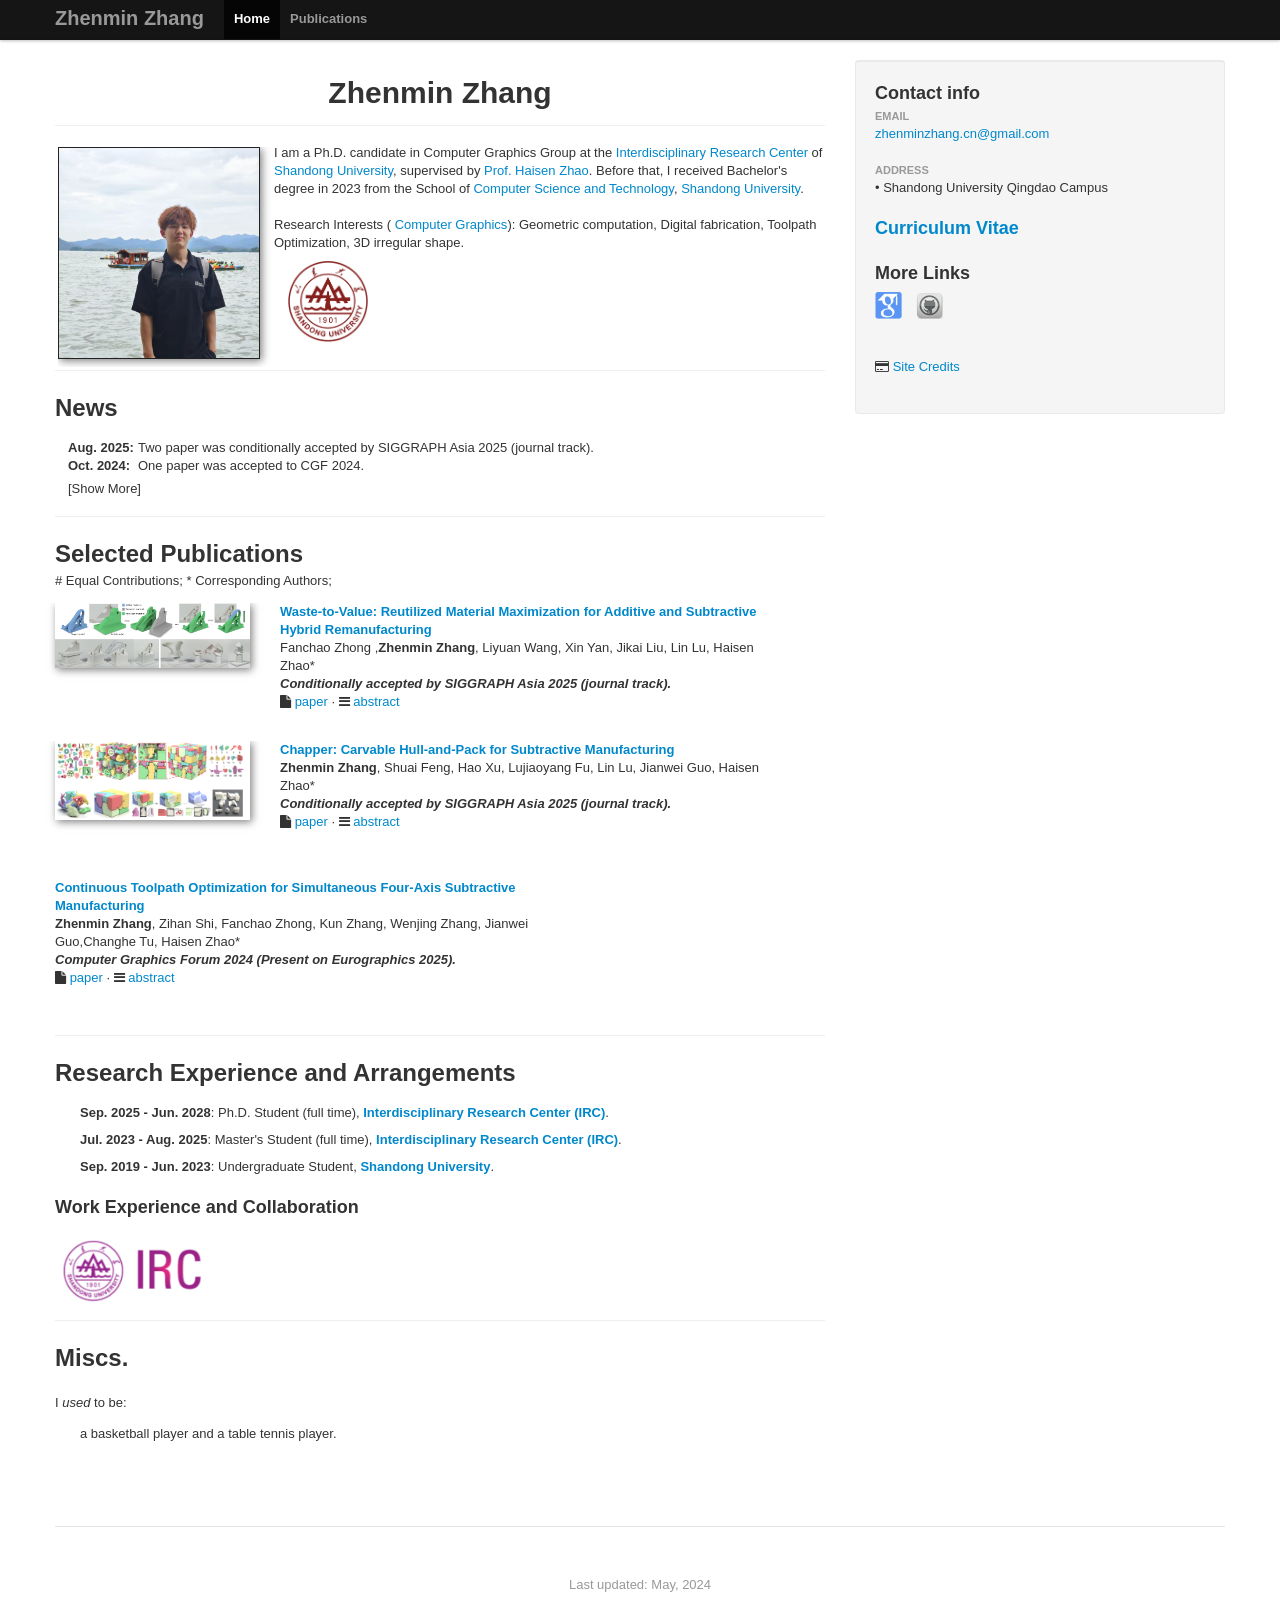
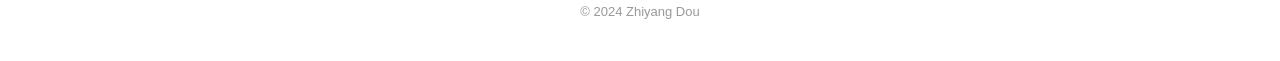
==== index.html @ a5d976f6 "revise index and publication.html 2" ====
<!DOCTYPE html>
<html
	class="js no-flexbox canvas canvastext webgl no-touch geolocation postmessage websqldatabase indexeddb hashchange history draganddrop websockets rgba hsla multiplebgs backgroundsize borderimage borderradius boxshadow textshadow opacity cssanimations csscolumns cssgradients cssreflections csstransforms csstransforms3d csstransitions fontface generatedcontent video audio localstorage sessionstorage webworkers applicationcache svg inlinesvg smil svgclippaths gr_weikaichen_github_io"
	lang="en"><!--<![endif]-->

<head>
	<!-- Google tag (gtag.js) -->

	<style>
		li {
			list-style-type: none
		}

		.custom-list li {
			margin-bottom: 5.2px;
			margin-right: 3px;
		}

		.custom-list_news2 li {
			margin-bottom: 5.2px;
			margin-right: 3px;
			margin-left: -12px;
		}

		.li_data {
			display: inline-block;
			width: 70px;
			font-weight: bold;
			vertical-align: top;

		}

		.li_data2 {
			margin-top: 3px;
			display: inline-block;
			width: 70px;
			font-weight: bold;
			vertical-align: top;
		}

		.li_content2 {
			margin-top: 3px;
			display: inline-block;
			width: calc(100% - 70px);
			vertical-align: top;
			margin-bottom: -1px;

		}


		.li_data_show_more {
			display: inline-block;
			margin-left: -12px;
			/* 通过负的 margin-left 向左移动 */
			margin-bottom: -3px;
			width: 200px;
			< !-- font-weight: bold;
			-->vertical-align: top;
		}

		.li_content {
			display: inline-block;
			width: calc(100% - 70px);
			vertical-align: top;

			margin-bottom: -1px;

		}

		.li_data_short {
			display: inline-block;
			width: 40px;
			font-weight: bold;
			vertical-align: top;

		}

		.li_content_short {
			display: inline-block;
			width: calc(100% - 40px);
			vertical-align: top;
		}

		.half-br {
			display: block;
			height: 50vh;
			/* 50% of the viewport height */
			content: "";
		}
	</style>

	<script async src="https://www.googletagmanager.com/gtag/js?id=G-PYC1GJ7PZQ"></script>
	<script>
		window.dataLayer = window.dataLayer || [];
		function gtag() { dataLayer.push(arguments); }
		gtag('js', new Date());
		gtag('config', 'G-PYC1GJ7PZQ');
	</script>

	<style>
		.bio_container {
			/*display: flex;*/
			/*flex-direction: row;*/
			/*align-items: flex-start; !* 图片和文字顶部对齐 *!*/

			/*align-items: top;*/
		}

		.slider-container {
			width: 213px;
			height: 220px;
			overflow: hidden;
			position: relative;
			margin: 3px;
			/*flex-shrink: 0;*/
			/*  flex: 0 0 auto; !* 图片容器不会伸缩 *!*/
			float: left;

		}

		.slider-text {
			/*padding: 10px;*/
			/*margin: 10px;*/
			/*position: relative;*/
			/*margin: 30px;*/
			/* margin-left: 10px;*/
			/*float: left; !* 文字容器向左浮动 *!*/
			/*width: 1000px;*/
			/*height: 220px;*/
			/*height: 100%;*/
			/*  flex: 1 1 auto; !* 文字容器伸缩填充剩余空间 *!*/

			/*float: left;*/
		}

		.slider {
			display: flex;
			width: 220px;
			height: 210px;
			transition: transform 0.5s ease-in-out;
		}

		.slide {
			width: 220px;
			/*control the window size*/
			height: 210px;
			flex-shrink: 0;
		}

		.slide img {
			/*width: 98.5%;*/
			/*height: 99%;*/
			width: 200px;
			height: 210px;

		}

		.slider-controls {
			position: absolute;
			bottom: 10px;
			left: 50%;
			transform: translateX(-50%);
			display: flex;
		}

		.slider-controls button {
			background: none;
			border: none;
			cursor: pointer;
			padding: 10px;
			margin: 0 60px;
			color: darkgrey;
			font-weight: bold;
			font-size: 20px;

		}

		.custom-line-height {
			line-height: 10em;
			/* 0.5 times the font size */
		}
	</style>
	<style>
		/* 添加 CSS 过渡效果 */
		body {
			scroll-behavior: smooth;
		}

		#vis_rl {
			font-weight: normal;
			transition: font-weight 1s ease;
			/* 添加过渡效果 */
		}

		/* 闪烁效果 */
		@keyframes highlight {
			0% {
				background-color: yellow;
			}

			50% {
				background-color: transparent;
			}

			100% {
				background-color: yellow;
			}
		}

		.highlighted {
			animation: highlight 3s infinite;
			/* 3秒的闪烁效果，infinite 表示无限循环 */
		}
	</style>




	<meta http-equiv="Content-Type" content="text/html; charset=UTF-8">


	<title>Zhenmin Zhang</title>

	<meta name="viewport" content="width=device-width, initial-scale=1.0">
	<script src="./files/modernizr-2.5.3.min.js.download"></script>

	<script src="./files/jquery.min.js.download"></script>
	<script>window.jQuery || document.write('<script src="/js/vendor/jquery-1.7.2.min.js"><\/script>')</script>






	<script src="./files/spamspan.min.js.download"></script>
	<script src="./files/prettify.js.download"></script>

	<link rel="stylesheet" href="./files/social_widget.css">
	<link rel="stylesheet" href="./files/glyphicons.css">
	<link rel="stylesheet" href="./files/bootstrap.css">
	<link rel="stylesheet" href="./files/bootstrap-responsive.css">
	<link rel="stylesheet" href="./files/app.css">
	<!-- <link rel="stylesheet" href="./files/font-awesome.min.css"> -->
	<link rel="stylesheet" href="https://cdnjs.cloudflare.com/ajax/libs/font-awesome/4.7.0/css/font-awesome.min.css">
	<script type="text/javascript" src="./files/plugins.js.download"></script>
	<script type="text/javascript" src="./files/main.js.download"></script>
	<link rel="canonical" href="https://zmzhang0.github.io/">

	<!-- to toggle text -->
	<style type="text/css">
		a.toggle_text_link {
			cursor: pointer;
		}

		pre.invisible_text {
			display: none;
		}
	</style>
	<script language="javascript" type="text/javascript">
		function toggle(element) {
			if (element.style.display == "block") {
				element.style.display = "none";
			} else {
				element.style.display = "block";
			}
		}
	</script>

</head>

<body class="home page page-id-4 page-template-default top-navbar" data-gr-c-s-loaded="true">
	<!--[if lt IE 7]><div class="alert">Your browser is <em>ancient!</em> <a href="http://browsehappy.com/">Upgrade to a different browser</a> or <a href="http://www.google.com/chromeframe/?redirect=true">install Google Chrome Frame</a> to experience this site.</div><![endif]-->

	<header id="banner" class="navbar navbar-fixed-top" role="banner">
		<div class="navbar-inner">
			<div class="container">
				<a class="btn btn-navbar" data-toggle="collapse" data-target=".nav-collapse">
					<!---<span class="icon-bar"></span>
					<span class="icon-bar"></span>
					<span class="icon-bar"></span>
				-->
				</a>
				<a class="brand" href="https://zmzhang0.github.io/">
					Zhenmin Zhang
				</a>
				<nav id="nav-main" class="nav-collapse" role="navigation">
					<ul class="nav">
						<li class="menu-home active active"><a href="https://zmzhang0.github.io/">Home</a></li>
						<li class="menu-publications"><a href="./publication.html">Publications</a></li>
						<!--						<li class="menu-publications"><a href="./research_statement.html">Research Statement</a></li>-->
						<!---<li class="menu-cv"><a href="http://herohuyongtao.github.io/cv/">CV</a></li>-->
					</ul>
				</nav>
			</div>
		</div>
	</header>

	<div id="wrap" class="container" role="document">
		<div id="content" class="row">
			<div id="main" class="span8" role="main">
				<div class="page-header">
					<h1>Zhenmin Zhang</h1>
					<!--						<img class="size-medium wp-image-712" style="margin-bottom: 5px;" src="./files/my_name.png" alt="Homepage" width="100" />-->
					<!--					</h1>-->
				</div>
				<div class="bio_container">
					<div class="slider-container">
						<div class="slider">


							<div class="slide">
								<img class=" wp-image-697 alignleft dropshadow"
									style="margin: 0 1.5em 1em 0; border: 1px solid #222;" src="./files/zhenmin.png"
									alt="Slide 1" width="195" height="200">
							</div>

							<div class="slide">
								<img class="wp-image-697 alignleft dropshadow"
									style="margin: 0 -1.5em -1em 0; border: 1px solid #222;" src="./files/zhenmin.png"
									alt="Slide 2" width="195" height="200">

							</div>

						</div>
						<div class="slider-controls">
							<button onclick="prevSlide()">&lt</button>
							<button onclick="nextSlide()">&gt</button>
						</div>


					</div>

					<div class="slider-text">
						<!--									<div id="main" class="span8" role="main">-->
						<p>
							I am a Ph.D. candidate in Computer Graphics Group at the <a
								href="https://irc.cs.sdu.edu.cn/">Interdisciplinary Research Center</a> of <a
								href="https://www.sdu.edu.cn/">Shandong University</a>, supervised by <a
								href="https://haisenzhao.github.io/">Prof. Haisen Zhao</a>.
							Before that, I received Bachelor's degree in 2023 from the School of <a
								href="https://www.cs.sdu.edu.cn/">Computer Science
								and
								Technology</a>, <a href="https://www.sdu.edu.cn/">Shandong
								University</a>.<br>
							<!--					My primary research is in Computer Science while intersecting with Environmental Science. I am an organizer of <a href="https://anysyn3d.github.io">AnySyn3D</a> research group, with a mission to enhance the speed, affordability, and quality of 3D AIGC 🌎. I am also with Efficient Computing Interest Group.-->
							<!--				I am also a co-founder and member of Efficient Computing Group (ECG).-->
							<!--					<br>-->
							<!--				<p style="color: rgb(205,97,85)">🌟Expected graduation in 2025, open to postdoc and research scientist positions.🌟</p>-->
							<br>
							Research Interests (<a href="#hiddenSection" onclick="scrollToHiddenSection()">
								Computer Graphics</a>): Geometric computation, Digital fabrication, Toolpath
							Optimization, 3D irregular shape.
							<br>
						</p>

						<div class="alignbottom visible-desktop">
							<p>
								&nbsp; &nbsp;
								<a href="https://www.en.sdu.edu.cn/">
									<img class="size-medium wp-image-712" style="margin-bottom: 0px;"
										src="./files/sdu.png" alt="Shandong University" width="80" />
								</a>
								<!-- &nbsp; &nbsp; -->
								<!-- <a href="http://www.hku.hk/">
									<img class="size-medium wp-image-712" style="margin-bottom: 0px;"
										src="./files/hku1.png" alt="The University of Hong Kong" width="195" />
								</a> -->
								<!-- <a href="https://www.upenn.edu/"> -->
								<!--									# 							<img class="size-medium wp-image-712" style="margin-bottom: 0px;" src="./files/Logo_Upenn.png" alt="Upenn" height="48" />-->
								<!-- <img class="size-medium wp-image-712" style="margin-bottom: 0px;" -->
								<!-- src="./files/Logo_Upenn.png" alt="University of Pennsylvania" width="141" /> -->
								<!-- </a> -->

							</p>
						</div>

					</div>
				</div>







				<script>
					var slideIndex = 0;
					var slider = document.querySelector('.slider');
					var slides = document.querySelectorAll('.slide');

					function showSlide() {
						slider.style.transform = `translateX(-${slideIndex * 100}%)`;
					}

					function prevSlide() {
						slideIndex--;
						if (slideIndex < 0) {
							slideIndex = slides.length - 1;
						}
						showSlide();
					}

					function nextSlide() {
						slideIndex++;
						if (slideIndex >= slides.length) {
							slideIndex = 0;
						}
						showSlide();
					}
				</script>



				<!---
				</p>
				<p>
					</p><h3><i>Research Interests</i></h3>
					<table border="0" cellpadding="0" style="border:0pt;margin-left:8%">
						<tbody>
							<tr>
								<td style="border:0pt">
									<p align="center" style="text-align:center">
										<b>&nbsp;&nbsp;&nbsp;&nbsp;Computer Vision</b>
									</p>
								</td>
								<td>&nbsp;&nbsp;&nbsp;&nbsp;&nbsp;&nbsp;&nbsp;&nbsp;&nbsp;&nbsp;</td>
								<td style="border:0pt">
									<p align="center" style="text-align:center">
										<b>&nbsp;&nbsp;&nbsp;&nbsp;Computer Graphics</b>
									</p>
								</td>
							</tr>
							<tr>
								<td style="border:0pt">
									<ul>
										<li style="text-align:left">Human Digitization</li>
										<li style="text-align:left">Image-based Reconstruction</li>
										<li style="text-align:left">Deep Learning</li>
									</ul>
								</td>
								<td>&nbsp;&nbsp;&nbsp;&nbsp;&nbsp;&nbsp;&nbsp;&nbsp;&nbsp;&nbsp;</td>
								<td style="border:0pt">
									<ul>
										<li style="text-align:left">Texture/Pattern Synthesis</li>
										<li style="text-align:left">Geometric Modeling</li>
										<li style="text-align:left">Computational Fabrication</li>
									</ul>
								</td>
							</tr>
						</tbody>
					</table>
				<p></p>
				-->



				<!--- News -->
				<hr style="clear: both;">
				<h2>News</h2>
				<dl>
					<ul class="custom-list_news2">
						<!--					<li>-->
						<!--						<span class="li_data">Jul. 2024:</span><span class="li_content">Coverage Axis is recognized at Top Cited Article in CGF 2022-2023.</span>-->
						<!--					</li>-->
						<li>
							<span class="li_data">Aug. 2025:</span><span class="li_content">Two paper was conditionally
								accepted by SIGGRAPH Asia 2025 (journal track).</span>
							<span class="li_data">Oct. 2024:</span><span class="li_content">One paper was accepted to
								CGF 2024.</span>
						</li>

						<details id="more-details">
							<summary class="li_data_show_more">[Show More]</summary>
							<li>
								<span class="li_data2">Sep. 2024:</span><span class="li_content2">My homepage.</span>
							</li>

							<!-- "Show Less" 按钮 -->
							<button id="show-less-button" style="display:none;" onclick="toggleDetails()">[Show
								Less]</button>
						</details>
					</ul>
				</dl>

				<dl>

					<ul class="custom-list">

					</ul>
				</dl>
				<!--- Selected Publications -->
				<hr style="clear: both;">
				<!-- <h2>Selected Publications (<a href="https://frank-zy-d.github.io/publication.html">Full List</a>)</h2> -->
				<h2>Selected Publications</h2>
				<!--				 * Equal contribution.-->
				<p align="left"># Equal Contributions; * Corresponding Authors;</p>

				<!--				<div class="row" style="margin-bottom: 1em;">-->
				<!--&lt;!&ndash;					<div class="span3">&ndash;&gt;-->
				<!--					     <p align="left">* Equal contribution; # Corresponding Author; cs: coming soon.</p>-->
				<!--&lt;!&ndash;					</div>&ndash;&gt;-->
				<!--				</div>-->
				<dl>

					<div class="row" style="height:120px; overflow:auto;">
						<div class="span2" style="margin-bottom: 0em;">
							<a href="https://zmzhang0.github.io/figures/25_SIGA_WastetoValue.png">
								<img class="dropshadow pull-right" alt="" src="./figures/25_SIGA_WastetoValue.png"
									width="" height="">
							</a>
						</div>
						<div class="span6">
							<a href="https://fanchao98.github.io/Refab%20page/refab.html">
								<strong>Waste-to-Value: Reutilized Material Maximization for Additive and Subtractive
									Hybrid Remanufacturing</strong>
							</a>
							<br>Fanchao Zhong ,<strong>Zhenmin Zhang</strong>, Liyuan Wang, Xin Yan,
							Jikai Liu, Lin Lu, Haisen Zhao*<br>
							<em> <b>Conditionally accepted by SIGGRAPH Asia 2025 (journal track).</b></em>

							<!--						<em>System development for close contact behavior collection.</em>-->
							<!--						<p style="color: rgb(205,97,85)"><strong>This research has been featured in a <a href="https://www.eurekalert.org/news-releases/989780">press release</a> by <a href="https://archive.eurekalert.org/aboutus.php" >EurekAlert!</a>.</strong></p>-->
							<!--							<br>
					
						-->
							<ul class="inline middot">
								<!--							<li><em class="fa fa-file"></em> <a href="https://zmzhang0.github.io/projects/Pnas_nexus23/index.html">project page</a></li>-->
								<li><em class="fa fa-file"></em> <a href="">paper</a></li>
								<!--							<li><em class="fa fa-file"></em> <a href="">press release</a></li>-->
								<!-- <li><em class="fa fa-file"></em> <a href="https://github.com/Xrvitd/RFEPS">code</a></li> -->
								<!--<li><em class="fa fa-file"></em> <a href="https://www.youtube.com/watch?v=xjTVECIqZfc&feature=youtu.be">video</a></li> -->
								<li>
									<em class="fa fa-bars"></em>
									<a class="toggle_text_link" onclick="javascript:toggle(scs23_HST);">abstract</a>
									<pre id="scs23_HST" class="invisible_text">Remanufacturing effectively extends component lifespans by restoring used or end-of-life parts to like-new or even
									superior conditions, with an emphasis on maximizing reutilized material, especially for high-cost materials. Hybrid
									manufacturing technology combines the capabilities of additive and subtractive manufacturing, with the ability to add
									and remove material, enabling it to remanufacture complex shapes and is increasingly being applied in remanufacturing.
									How to effectively plan the process of additive and subtractive hybrid remanufacturing (ASHRM) to maximize material
									reutilization has become a key focus of attention. However, current ASHRM process planning methods lack strict
									consideration of collision-free constraints, hindering practical application. This paper introduces a computational
									framework to tackle ASHRM process planning for general shapes with strictly considering these constraints. We separate
									global and local collision-free constraints, employing clipping planes and graph to tackle them respectively, ultimately
									maximizing the reutilized volume while ensuring these constraints are satisfied. Additionally, we also optimize the
									setup of the target model that is conducive to maximizing the reutilized volume. Extensive experiments and physical
									validations on a 5-axis hybrid manufacturing platform demonstrate the effectiveness of our method across various 3D
									shapes, achieving an average material reutilization of 69% across 12 cases.</pre>
								</li>
							</ul>
						</div>
					</div>
					<br>

					<div class="row" style="height:120px; overflow:auto;">
						<div class="span2" style="margin-bottom: 0em;">
							<a href="https://zmzhang0.github.io/figures/25_SIGA_chapper.png">
								<img class="dropshadow pull-right" alt="" src="./figures/25_SIGA_chapper.png" width=""
									height="">
							</a>
						</div>
						<div class="span6">
							<a href="https://zmzhang0.github.io/projects/Chapper/index.html">
								<strong>Chapper: Carvable Hull-and-Pack for Subtractive Manufacturing</strong>
							</a>
							<br><strong>Zhenmin Zhang</strong>, Shuai Feng, Hao Xu, Lujiaoyang Fu, Lin Lu, Jianwei Guo,
							Haisen Zhao*<br>
							<em> <b>Conditionally accepted by SIGGRAPH Asia 2025 (journal track).</b></em>

							<!--						<em>System development for close contact behavior collection.</em>-->
							<!--						<p style="color: rgb(205,97,85)"><strong>This research has been featured in a <a href="https://www.eurekalert.org/news-releases/989780">press release</a> by <a href="https://archive.eurekalert.org/aboutus.php" >EurekAlert!</a>.</strong></p>-->
							<!--							<br>

	-->
							<ul class="inline middot">
								<!--							<li><em class="fa fa-file"></em> <a href="https://zmzhang0.github.io/projects/Pnas_nexus23/index.html">project page</a></li>-->
								<li><em class="fa fa-file"></em> <a href="">paper</a></li>
								<!--							<li><em class="fa fa-file"></em> <a href="">press release</a></li>-->
								<!-- <li><em class="fa fa-file"></em> <a href="https://github.com/Xrvitd/RFEPS">code</a></li> -->
								<!--<li><em class="fa fa-file"></em> <a href="https://www.youtube.com/watch?v=xjTVECIqZfc&feature=youtu.be">video</a></li> -->
								<li>
									<em class="fa fa-bars"></em>
									<a class="toggle_text_link" onclick="javascript:toggle(scs23_HST);">abstract</a>
									<pre id="scs23_HST" class="invisible_text">Tightly cutting raw materials into a set of carvable objects, known as the
										stock cutting problem, is a necessary step in subtractive manufacturing.
										This problem can be framed as a 3D irregular object packing task, aiming
										to fit as many objects as possible within a predefined container. While
										previous packing algorithms can generate dense, non-overlapping, and even
										interlocking-free configurations, they cannot satisfy carvable constraints.
										<br>
										This paper introduces the carvable hull-and-pack problem, which inte-
										grates irregular object packing with subtractive manufacturing. This problem
										is more challenging than general 3D packing, as it requires ensuring the
										carvability of each object and generate the disassembly sequence. To address
										this, we first define a novel geometric hull, called carving hull, which ac-
										counts for both the object’s shape and the cutter accessibility, constrained by
										the real-time distribution of surrounding objects. Then we present Chapper,
										an effective solution to co-optimize the planning of carving hull pack and
										disassembly sequence to maximize space utilization while preserving the
										carvable constraints. Given a raw material and a list of generic 3D objects,
										our algorithm starts with densely packing each object into the material
										with a pre-computed placement order, while simultaneously maintaining
										a valid disassembly sequence. We solve the complex object-to-object and
										cutter-to-object collisions by leveraging a discrete voxel representation. The
										carvability of each object is also guaranteed in the packing process, where
										we define a novel carvable metric to determine whether each object is carv-
										able or not. Based on the packing result and the disassembly sequence, we
										propose a clipped Voronoi-based volume decomposition method to generate
										the actual carving hull for each object and finally create feasible cutting
										tool paths on the carving hulls. Our approach effectively packs CAD and
										freeform datasets, exhibiting a unique space utilization rate performance
										compared to the alternative baseline.</pre>
								</li>
							</ul>
						</div>
					</div>
					<br>

					<div class="row" style="height:120px; overflow:auto;">
						<div class="span2" style="margin-bottom: 0em;">
							<a href="https://zmzhang0.github.io/figures/24_CGF_fouraxis.png">
								<img class="dropshadow pull-right" alt="" src="./figures/24_CGF_fouraxis.png" width=""
									height="">
							</a>
						</div>
						<div class="span6">
							<a href="https://haisenzhao.github.io/FourAxis/index.html">
								<strong>Continuous Toolpath Optimization for Simultaneous Four-Axis Subtractive
									Manufacturing</strong>
							</a>
							<br><strong>Zhenmin Zhang</strong>, Zihan Shi, Fanchao Zhong, Kun Zhang, Wenjing Zhang,
							Jianwei Guo,Changhe Tu, Haisen Zhao*<br>
							<em> <b>Computer Graphics Forum 2024 (Present on Eurographics 2025).</b></em>

							<!--						<em>System development for close contact behavior collection.</em>-->
							<!--						<p style="color: rgb(205,97,85)"><strong>This research has been featured in a <a href="https://www.eurekalert.org/news-releases/989780">press release</a> by <a href="https://archive.eurekalert.org/aboutus.php" >EurekAlert!</a>.</strong></p>-->
							<!--							<br>

	-->
							<ul class="inline middot">
								<!--							<li><em class="fa fa-file"></em> <a href="https://zmzhang0.github.io/projects/Pnas_nexus23/index.html">project page</a></li>-->
								<li><em class="fa fa-file"></em> <a
										href="https://haisenzhao.github.io/FourAxis/files/four-axis.pdf">paper</a></li>
								<!--							<li><em class="fa fa-file"></em> <a href="">press release</a></li>-->
								<!-- <li><em class="fa fa-file"></em> <a href="https://github.com/Xrvitd/RFEPS">code</a></li> -->
								<!--<li><em class="fa fa-file"></em> <a href="https://www.youtube.com/watch?v=xjTVECIqZfc&feature=youtu.be">video</a></li> -->
								<li>
									<em class="fa fa-bars"></em>
									<a class="toggle_text_link" onclick="javascript:toggle(scs23_HST);">abstract</a>
									<pre id="scs23_HST"
										class="invisible_text">Simultaneous four‐axis machining involves a cutter that moves in all degrees of freedom during carving. This strategy provides higher‐quality surface finishing compared to positional machining. However, it has not been well‐studied in research. In this study, we propose the first end‐to‐end computational framework to optimize the toolpath for fabricating complex models using simultaneous four‐axis subtractive manufacturing. In our technique, we first slice the input 3D model into uniformly distributed 2D layers. For each slicing layer, we perform an accessibility analysis for each intersected contour within this layer. Then, we proceed with over‐segmentation and a bottom‐up connecting process to generate a minimal number of fabricable segments. Finally, we propose post‐processing techniques to further optimize the tool directionand the transfer path between segments. Physical experiments of nine models demonstrate our significant improvements in both fabrication quality and efficiency, compared to the positional strategy and two simultaneous tool paths generated by industry‐standard CAM systems.</pre>
								</li>
							</ul>
						</div>
					</div>
					<br>

				</dl>


				<!--- News -->
				<hr style="clear: both;">
				<h2>Research Experience and Arrangements</h2>
				<dl>
					<ul>
						<li>
							<p>
								<strong>Sep. 2025 - Jun. 2028</strong>: Ph.D. Student (full time),
								<strong><a href="http://irc.cs.sdu.edu.cn/"> Interdisciplinary Research Center
										(IRC)</a></strong>.
							</p>
						</li>

						<li>
							<p>
								<strong>Jul. 2023 - Aug. 2025</strong>: Master's Student (full time),
								<strong><a href="http://irc.cs.sdu.edu.cn/"> Interdisciplinary Research Center
										(IRC)</a></strong>.
							</p>
						</li>

						<li>
							<p>
								<strong>Sep. 2019 - Jun. 2023</strong>: Undergraduate Student,
								<strong><a href="http://www.sdu.edu.cn/">Shandong University</a></strong>.
							</p>
						</li>


					</ul>
				</dl>
				<h3>Work Experience and Collaboration</h3>
				<br>
				<div class="alignbottom">
					<p>
						<img class="size-medium wp-image-712" style="margin-bottom: 0px;" src="./files/sdu_irc.png"
							alt="" width="20%" />
						<!--						<a href="http://irc.cs.sdu.edu.cn/">-->
						<!--							<img class="size-medium wp-image-712" style="margin-bottom: 0px;" src="./files/irc.png" alt="IRC" height="53" />-->
						<!--						</a>-->
						<!--						<a href="https://www.cs.hku.hk/">-->
						<!--							<img class="size-medium wp-image-712" style="margin-bottom: 0px;" src="./files/hku1.png" alt="The University of Hong Kong" height=53" />-->
						<!--						</a>-->
						<!--						<tr>-->
						<!--						<a href="https://ai.tencent.com/ailab/en/about/">-->
						<!--							<img class="size-medium wp-image-712" style="margin-bottom: 0px;" src="./files/tencent_ailab.jpg" alt="Tencent AI Lab" height="48" />-->
						<!--						</a>-->
						<!--							&nbsp;-->
						<!--							&nbsp;-->
						<!--							&nbsp;-->
						<!--							<a href="https://english.bjut.edu.cn/">-->
						<!--							<img class="size-medium wp-image-712" style="margin-bottom: 0px;" src="./files/BJUT.png" alt="BJUT" height="53" />-->
						<!--						</a>-->

						<!--							&nbsp;-->
						<!--							&nbsp;-->

						<!--							<a href="https://twitter.com/TencentGames">-->
						<!--							<img class="size-medium wp-image-712" style="margin-bottom: 0px;" src="./files/Logo_tencentgame.png" alt="Tencentgame" height="53" />-->
						<!--						</a>-->
						<!--							<br>-->
						<!--							<br>-->
						<!--							&nbsp;-->
						<!--							<a href="https://www.transgp.hk/">-->
						<!--							<img class="size-medium wp-image-712" style="margin-bottom: 0px;" src="./files/TransGP.png" alt="Boeing" height="40" />-->
						<!--						</a>-->
						<!--							&nbsp;-->
						<!--							&nbsp;-->

						<!--								<a href="http://www.boeing.cn/">-->
						<!--							<img class="size-medium wp-image-712" style="margin-bottom: 0px;" src="./files/boeing.png" alt="Boeing" height="48" />-->
						<!--						</a>-->
						<!--							&nbsp;-->
						<!--							&nbsp;-->
						<!--							<a href="https://www.upenn.edu/">-->
						<!--							<img class="size-medium wp-image-712" style="margin-bottom: 0px;" src="./files/Logo_Upenn.png" alt="Upenn" height="47" />-->
						<!--						</a>-->






						<!-- 		<a href="https://www.inria.fr/en/">
							<img class="size-medium wp-image-712" style="margin-bottom: 0px;" src="./files/inria.png" alt="Inria" width="110" />
						</a>

						<a href="http://ict.usc.edu/">
							<img class="size-medium wp-image-712" style="margin-bottom: 0px;" src="./files/uscict.jpg" alt="USC ICT" width="130" />
						</a>
						<a href="https://www.tencent.com/en-us/index.html">
							<img class="size-medium wp-image-712" style="margin-bottom: 0px;" src="./files/tencent.png" alt="TecentUS" width="90" />
						</a>
				 -->
					</p>
				</div>




				<!-- <hr style="clear: both;">

				<h2>Services</h2>
				<br>
				<p>
					<strong> Reviewer</strong>: SIGGRAPH; SIGGRAPH ASIA; TOG; TVCG; EG; PG; GM; CAD (CADJ); GMP; ICCV;
					CVPR; ECCV; ICLR; 3DV; AAAI; CVM; CVPRW; ECCVW; TIP; CGI; Graphics Replicability Stamp; COMPUT J;
					ICONIP; FSDM; MLIS; Scientific (BrainSTEM@HKU).
				</p>

				<p style="font-size: 80%;">
					CVPR24W: <a href="https://generative-vision.github.io/workshop-CVPR-24/">GCV</a>; <a
						href="https://humogen.github.io/">HuMoGen</a>;
					<br>
					ECCV24W: <a href="https://3d-in-the-wild.github.io/">Wild3D</a>, <a
						href="https://sites.google.com/view/ai4vaeccv2024">AI4VA</a>, <a href="https://www.ood-cv.org/">
						OOD-CV</a>;

				</p>

				<strong> Teaching Assistant:</strong>

				<dl>
					<ul class="custom-list">
						<li>
							<span class="li_data_short">2023:</span><span class="li_content_short">COMP3271 Computer
								Graphics. Worked with <a
									href="https://www.cs.hku.hk/index.php/people/academic-staff/taku"> Prof. Taku
									Komura</a>.</span>
						</li>
						<li>
							<span class="li_data_short">2022:</span><span class="li_content_short">COMP3362 Hands-on AI:
								Experimentation and Applications. Worked with <a
									href="https://www.cs.hku.hk/people/academic-staff/ykchoi">Dr. Yi-King
									Choi</a>.</span>
						</li>
						<li>
							<span class="li_data_short">2021:</span><span class="li_content_short">COMP3362 Hands-on AI:
								Experimentation and Applications. Worked with <a
									href="https://www.cs.hku.hk/people/academic-staff/ykchoi">Dr. Yi-King
									Choi</a>.</span>
						</li>
						<li>
							<span class="li_data_short">2020:</span><span class="li_content_short">COMP2120 Computer
								Organization. Worked with <a
									href="https://www.cs.hku.hk/people/academic-staff/kpchan">Prof. Kwok-Ping
									Chan</a>.</span>
						</li>

					</ul>
				</dl>

				<p>
					<strong> Invited Talks:</strong>
				</p>

				<dl>
					<ul class="custom-list">

						<li>
							<span class="li_data">Oct. 2024:</span><span class="li_content">Visual Imitation Learning
								for Simulated Characters, Shanghai AI Lab.</span>
						</li>

						<li>
							<span class="li_data">Oct. 2024:</span><span class="li_content">Dynamic Realms: 4D Content
								Analysis, Recovery and Generation with Geometric, Topological and Physical Priors,
								ChinaGraph.</span>
						</li>

						<li>
							<span class="li_data">Aug. 2024:</span><span class="li_content">On Efficient, Controllable,
								and Physically Plausible Motion Synthesis, <a
									href="https://www.mihoyo.com/en/">MiHoYo</a>.</span>
						</li>
						<li>
							<span class="li_data">Apr. 2024:</span><span class="li_content">On the Readily Deployable
								System for Detecting Close Contact Behaviors, <a
									href="http://www.boeing.cn/">Boeing</a>.</span>
						</li>
						<li>
							<span class="li_data">Dec. 2023:</span><span class="li_content">Shape Analysis, Recovery and
								Generation with Geometric and Topological Priors, Stealth Startup.</span>
						</li>
						<li>
							<span class="li_data">Nov. 2023:</span><span class="li_content">Geometric Computing - Medial
								Axis Transform and Normal Orientation for Point Clouds, <a
									href="https://www.shanghaitech.edu.cn/eng/">ShanghaiTech University</a>.</span>
						</li>
						<li>
							<span class="li_data">Oct. 2023:</span><span class="li_content">Scalable Skill Embeddings
								for Physics-based Characters, <a href="https://twitter.com/TencentGames">Tencent
									Games</a>.</span>
						</li>
						<li>
							<span class="li_data">Jun. 2023:</span><span class="li_content">Robust and Efficient Vision
								Systems for Close Contact Behavior Analysis, <a
									href="https://english.bjut.edu.cn/">Beijing University of Technology</a>.</span>
						</li>
						<li>
							<span class="li_data">Feb. 2023:</span><span class="li_content">Scalable Skill Embeddings
								for Physics-based Characters, <a href="https://www.en.sdu.edu.cn/">Shandong
									University</a>.</span>
						</li>
						<li>
							<span class="li_data">Oct. 2022:</span><span class="li_content">On Efficient Hand-to-Surface
								Contact Estimation, <a href="http://www.boeing.cn/">Boeing</a>.</span>
						</li>
					</ul>
				</dl>

				<hr style="clear: both;">
				<h2>Awards, Scholarships and Honors</h2>
				<dl>
					<ul class="custom-list">

						<li>
							<span class="li_data">Jul. 2024:</span><span class="li_content">Top Cited Article in CGF
								2022-2023. [<a
									href="https://zmzhang0.github.io/files/Cert_Top_Cited_Article.pdf">Link</a>]</span>
						</li>
						<li>
							<span class="li_data">Jul. 2024:</span><span class="li_content">HKU Foundation First Year
								Excellent PhD Award 2023/24.</span>
						</li>
						<li>
							<span class="li_data">Oct. 2023:</span><span class="li_content">The Best Paper Award,
								SIGGRAPH 2023. [<a
									href="https://zmzhang0.github.io/files/Cert_SIG23_BP.pdf">Link</a>]</span>
						</li>
						<li>
							<span class="li_data">Oct. 2020:</span><span class="li_content">Postgraduate
								Scholarship.</span>
						</li>
						<li>
							<span class="li_data">Oct. 2019:</span><span class="li_content">National Scholarship.</span>
						</li>
						<li>
							<span class="li_data">Dec. 2019:</span><span class="li_content">Presidential
								Scholarship.</span>
						</li>
						<li>
							<span class="li_data">Oct. 2018:</span><span class="li_content">National Scholarship.</span>
						</li>


					</ul>
				</dl>
				<h2>Competitions</h2>
				<dl>
					<ul class="custom-list">
						<li>
							<span class="li_data_short">2019:</span><span class="li_content_short">National First Prize,
								National Mathematical Modeling Contest.</span>
						</li>
						<li>
							<span class="li_data_short">2019:</span><span class="li_content_short">Meritorious Winner,
								International Mathematical Modeling Contest: The Mathematical Contest in Modeling
								(MCM).</span>
						</li>
						<li>
							<span class="li_data_short">2018:</span><span class="li_content_short">National First Prize,
								The Best Paper Award (8/38573), National Mathematical Modeling Contest.</span>
						</li>
						<li>
							<span class="li_data_short">2018:</span><span class="li_content_short">Meritorious Winner,
								International Mathematical Modeling Contest: The Interdisciplinary Contest in Modeling
								(ICM).</span>
						</li>
						<li>
							<span class="li_data_short">2018:</span><span class="li_content_short">National Grand Prize
								(1st), Most Commercially Valuable Award, Most Popular Award; The 11th National
								University Student Software Innovation Contest.</span>
						</li>

					</ul>
				</dl> -->


				<hr style="clear: both;">
				<h2>Miscs.</h2>
				<br>
				<p>I <i>used</i> to be:</p>
				<dl>
					<ul class="custom-list">
						<li>a basketball player and a table tennis player.
						</li>
					</ul>

				</dl>
				<center>
					<img class="size-medium wp-image-712" style="margin-bottom: 20px;" src="./figs/fig_picture1.jpg"
						alt="" width="96%" />
				</center>
			</div><!-- /#main -->



			<aside id="sidebar" class="span4" role="complementary">
				<div class="well">
					<section id="text-2" class="widget-1 widget-first widget widget_text">
						<div id="hiddenSection" class="hidden-anchor"></div>
						<div id="hiddenSection2" class="hidden-anchor"></div>
						<script>
							function scrollToHiddenSection() {
								var element = document.getElementById('hiddenSection');

								// 使用 block: 'start' 和 inline: 'nearest' 确保目标元素稍微偏离顶部
								element.scrollIntoView({ behavior: 'smooth', block: 'start', inline: 'nearest' });

								var anotherText = document.getElementById('anotherText');

								// 切换加粗效果
								element.classList.toggle('bold');

								// 使另一个地方的文字闪烁
								anotherText.classList.add('highlighted');

								// 3秒后移除闪烁效果
								setTimeout(function () {
									anotherText.classList.remove('highlighted');
								}, 1000);
							}
						</script>

						<script>
							function scrollToHiddenSection2() {
								var element = document.getElementById('hiddenSection2');
								element.scrollIntoView({ behavior: 'smooth', block: 'start', inline: 'nearest' });
								var anotherText = document.getElementById('anotherText2');

								// 切换加粗效果
								element.classList.toggle('bold');

								// 使另一个地方的文字闪烁
								anotherText.classList.add('highlighted');

								// 3秒后移除闪烁效果
								setTimeout(function () {
									anotherText.classList.remove('highlighted');
								}, 1000);
							}
						</script>

						<script>
							function scrollToHiddenSection3() {
								var element = document.getElementById('hiddenSection3');
								element.scrollIntoView({ behavior: 'smooth', block: 'start', inline: 'nearest' });
								var anotherText = document.getElementById('anotherText3');
								// 切换加粗效果
								element.classList.toggle('bold');
								// 使另一个地方的文字闪烁
								anotherText.classList.add('highlighted');
								// 3秒后移除闪烁效果
								setTimeout(function () {
									anotherText.classList.remove('highlighted');
								}, 1000);
							}
						</script>


						<div class="widget-inner">
							<!-- <h3>Visualization of Research Interests</h3>
							<br>
							<center>
								<img src="files/fig_roadmap2.png" style="width: 292px;">

							</center> -->


							<h3>Contact info</h3>
							<div class="textwidget">
								<h6 id="anotherText2">Email</h6>

								<a class="email" href="zhenminzhang.cn@gmail.com">zhenminzhang.cn@gmail.com</a>
								<br>
								<br>
								<h6>Address</h6>
								<!--								&#x2022; 34F 032, Tencent AILab, Gemdale Viseen Tower B, Hi-Tech South 9th Rd, Shenzhen, China.-->
								<!--								<br>-->
								<!--								&#x2022; Rm 416, CYC Bldg, The University of Hong Kong, Pokfulam Road, Hong Kong.-->
								&#x2022; Shandong University Qingdao Campus
								<br>



							</div>
						</div>
					</section>

					<br>
					<section id="text-2" class="widget-1 widget-first widget widget_text">
						<div class="widget-inner">
							<h3> <a href="./files/cg_zhenmin_zhang-0.pdf"> Curriculum Vitae </a></h3>
						</div>
					</section>
					<br>

					<section id="social-widget-2" class="widget-3 widget Social_Widget">
						<div class="widget-inner">
							<h3>More Links</h3>
							<div class="socialmedia-buttons smw_left">
								<a href="https://scholar.google.com.hk/citations?user=R1moSAIAAAAJ&hl=en"
									rel="publisher" target="_blank">
									<img width="27" height="27" src="./files/scholar.png" alt="Google Scholar"
										title="Google Scholar" style="opacity: 0.8; -moz-opacity: 0.8;" class="fade">
								</a>
								<a href="https://github.com/zmzhang0" rel="nofollow" target="_blank">
									<img width="27" height="27" src="./files/github.png" alt="GitHub" title="GitHub"
										style="opacity: 0.8; -moz-opacity: 0.8;" class="fade">
								</a>
								<!-- <a href="https://www.linkedin.com/in/zhiyang-dou-0259111b3/" rel="nofollow"
									target="_blank">
									<img width="27" height="27" src="./files/linkedin.png" alt="LinkedIn"
										title="LinkedIn" style="opacity: 0.8; -moz-opacity: 0.8;" class="fade">
								</a>

								<a href="https://www.researchgate.net/profile/Zhiyang-Dou-2" rel="nofollow"
									target="_blank">
									<img width="27" height="27" src="./files/RG.jpg" alt="RG" title="RG"
										style="opacity: 0.8; -moz-opacity: 0.8;" class="fade">
								</a>


								<a href="https://orcid.org/0000-0003-0186-8269" rel="nofollow" target="_blank">
									<img width="28" height="28" src="./files/orcid.png" alt="ORCID" title="ORCID"
										style="opacity: 0.8; -moz-opacity: 0.8;" class="fade">
								</a>
								<a href="https://www.semanticscholar.org/author/Zhiyang-Dou/1382485620" rel="publisher"
									target="_blank">
									<img width="27" height="27" src="./files/semanticscholar.png" alt="Semantic Scholar"
										title="Semantic Scholar" style="opacity: 0.8; -moz-opacity: 0.8;" class="fade">
								</a>

								<a href="https://twitter.com/frankzydou" rel="nofollow" target="_blank">
									<img width="27" height="27" src="./files/twitter.png" alt="Twitter" title="Twitter"
										style="opacity: 0.8; -moz-opacity: 0.8;" class="fade">
								</a>


								<a href="https://www.youtube.com/@ZhiyangDou" rel="nofollow" target="_blank">
									<img width="28" height="27" src="./files/Youtube_logo.png" alt="Youtube"
										title="Youtube" style="opacity: 0.8; -moz-opacity: 0.8;" class="fade">
								</a> -->
								<ul class="nav">
									<!--								&#x2022; 34F 032, Tencent AILab, Gemdale Viseen Tower B, Hi-Tech South 9th Rd, Shenzhen, China.-->
									<!--								<br>-->
									<!--								&#x2022; Rm 416, CYC Bldg, The University of Hong Kong, Pokfulam Road, Hong Kong.-->
									<!-- <br>
									&#x2022; <a href="http://anysyn3d.github.io">AnySyn3D</a>
									<br>
									&#x2022; <a href="https://hku-cg.github.io/">CGVU Lab</a> -->








									<!-- 	<a href="https://www.facebook.com/chen.weikai.3" rel="nofollow" target="_blank">
									<img width="32" height="32" src="./files/facebook.png" alt="Follow me on Facebook" title="Follow me on Facebook" style="opacity: 0.8; -moz-opacity: 0.8;" class="fade">
								</a> -->

									<!-- site credits -->
									<br><br>
									<em class="fa fa-credit-card"></em> <a class="toggle_text_link"
										onclick="javascript:toggle(site_credits);">Site Credits</a>
									<pre id="site_credits" class="invisible_text">
This site was built using <a href="http://twitter.github.io/bootstrap/">Bootstrap</a>, a front-end framework for web development. <br /><br />The style of this site is inspired by <a href="https://frank-zy-dou.github.io/">Dr. Zhiyang Dou</a>'s, <a href="http://richardt.name/">Dr. Christian Richardt</a>'s, <a href="http://herohuyongtao.github.io/">Dr. Yongtao Hu</a>'s and <a href="http://chenweikai.github.io/">Dr. Weikai Chen</a>'s personal websites.</pre>
									<!-- put </pre> on this line to avoid new unwanted line breaks after bibtex -->

									<!-- site statistics -->
									<!-- <br><br> -->
									<!-- <script type="text/javascript" src="//rf.revolvermaps.com/0/0/1.js?i=563zgztxfth&amp;s=186&amp;m=6&amp;v=true&amp;r=false&amp;b=000000&amp;n=false&amp;c=ff0000" async="async"></script> -->
							</div>
						</div>
					</section>
				</div>
			</aside><!-- /#sidebar -->
		</div><!-- /#content -->
	</div><!-- /#wrap -->

	<footer id="content-info" class="container" role="contentinfo">
		<table width="100%">
			<tbody>
				<tr>
					<td style="text-align:center">
						<div style="display:inline-block;width:210px;">
							<script type="text/javascript"
								src="//rf.revolvermaps.com/0/0/7.js?i=563zgztxfth&amp;m=6&amp;c=007eff&amp;cr1=ffffff&amp;br=8&amp;sx=0"
								async="async"></script>
						</div>
						<p class="copy"><small>Last updated: May, 2024</small></p>
						<p class="copy"><small>© 2024 Zhiyang Dou</small></p>
					</td>
				</tr>


			</tbody>
		</table>
	</footer>

	<!-- From http://stackoverflow.com/a/11668413/72470
	<script>
	  !function ($) {
		$(function(){
		  window.prettyPrint && prettyPrint()
		})
	  }(window.jQuery)
	</script>
	-->


	<div id="cntvlive2-is-installed"></div>
</body>

</html>
---- files/social_widget.css ----
/* Custom Styles For The Social Media Widget Icons */

.socialmedia-buttons {
	margin-top: 5px;
}

.smw_left {
	text-align: left;
}

.smw_center {
	text-align: center;
}

.smw_right {
	text-align: right;
}

li.Social_Widget a {
	padding: 0 !important;
	margin: 0 !important;
	background: none !important;
	text-align: center;
}

.smw_center img,
.smw_left img {
	border: 0;
	border: 0 !important;
	display: inline;
	-webkit-transition: all 0.2s ease-in;
	-moz-transition: all 0.2s ease-in;
	transition: all 0.2s ease;
	margin-right: 10px !important;
}

.smw_right img {
	border: 0;
	border: 0 !important;
	display: inline;
	-webkit-transition: all 0.2s ease-in;
	-moz-transition: all 0.2s ease-in;
	transition: all 0.2s ease;
	margin-left: 10px !important;
}

.icons_per_row_1 img {
	margin-right: 0 !important;
	margin-left: 0 !important;
}

.socialmedia-buttons a {
	background: none !important;
}

.socialmedia-buttons a:hover {
	text-decoration: none;
	border: 0;
}
.socialmedia-buttons img {
	vertical-align: middle;
	margin-bottom: 3px;
}
.socialmedia-buttons img.fade:hover {
	opacity: 1 !important;
	-moz-opacity: 1 !important;
	-webkit-transition: all 0.2s ease-in;
	-moz-transition: all 0.2s ease-in;
	transition: all 0.2s ease;
}

.socialmedia-buttons img.scale:hover {
	-moz-transform: scale(1.2);
	-webkit-transform: scale(1.2);
	-webkit-transition: all 0.2s ease-in;
	-moz-transition: all 0.2s ease-in;
	-ms-zoom: 1.2;
	transition: all 0.2s ease;
}
	
.socialmedia-buttons img.bounce:hover {
	transform: translate(0px, -2px);
	-moz-transform: translate(0px, -2px);
	-webkit-transform: translate(0px, -2px);
	-webkit-transition: -webkit-transform 0.2s ease-in;
	-moz-transition: all 0.2s ease-in;
	transition: all 0.2s ease;
	
}

.socialmedia-buttons img.combo:hover {
	transform: translate(0px, -4px);
	-moz-transform: scale(1.1) translate(0px, -4px);
	-webkit-transform: scale(1.1) translate(0px, -4px);
	-ms-zoom: 1.1;
	opacity: 1 !important;
	-moz-opacity: 1 !important;
	-webkit-transition: all 0.2s ease-in;
	-moz-transition: all 0.2s ease-in;
	transition: all 0.2s ease;
}
---- files/glyphicons.css ----
/*!
 *
 *  Project:  GLYPHICONS
 *  Author:   Jan Kovarik - www.glyphicons.com
 *
 */
html,
html .halflings {
  -webkit-font-smoothing: antialiased !important;
}
@font-face {
  font-family: 'Glyphicons';
  src: url('../fonts/glyphicons-regular.eot');
  src: url('../fonts/glyphicons-regular.eot?#iefix') format('embedded-opentype'), url('../fonts/glyphicons-regular.woff') format('woff'), url('../fonts/glyphicons-regular.ttf') format('truetype'), url('../fonts/glyphicons-regular.svg#glyphicons_halflingsregular') format('svg');
  font-weight: normal;
  font-style: normal;
}
/* FONT AWESOME CORE
 * -------------------------- */
[class^="icon-"],
[class*=" icon-"] {
  font-weight: normal;
  font-style: normal;
  text-decoration: inherit;
  -webkit-font-smoothing: antialiased;
  *margin-right: .3em;
}
[class^="icon-"]:before,
[class*=" icon-"]:before {
  text-decoration: inherit;
  display: inline-block;
  speak: none;
}


.icon-glass:before {
  font-family: Glyphicons;
  content: "\e001";
}
.icon-leaf:before{
font-family:Glyphicons;content:"\e002";
}
.icon-dog:before{
font-family:Glyphicons;content:"\e003";
}
.icon-user:before{
font-family:Glyphicons;content:"\e004";
}
.icon-girl:before{
font-family:Glyphicons;content:"\e005";
}
.icon-car:before{
font-family:Glyphicons;content:"\e006";
}
.icon-user-add:before{
font-family:Glyphicons;content:"\e007";
}
.icon-user-remove:before{
font-family:Glyphicons;content:"\e008";
}
.icon-film:before{
font-family:Glyphicons;content:"\e009";
}
.icon-magic:before{
font-family:Glyphicons;content:"\e010";
}
.icon-envelope:before{
font-family:Glyphicons;content:"\2709";
}
.icon-camera:before{
font-family:Glyphicons;content:"\e012";
}
.icon-heart:before{
font-family:Glyphicons;content:"\e013";
}
.icon-beach-umbrella:before{
font-family:Glyphicons;content:"\e014";
}
.icon-train:before{
font-family:Glyphicons;content:"\e015";
}
.icon-print:before{
font-family:Glyphicons;content:"\e016";
}
.icon-bin:before{
font-family:Glyphicons;content:"\e017";
}
.icon-music:before{
font-family:Glyphicons;content:"\e018";
}
.icon-note:before{
font-family:Glyphicons;content:"\e019";
}
.icon-heart-empty:before{
font-family:Glyphicons;content:"\e020";
}
.icon-home:before{
font-family:Glyphicons;content:"\e021";
}
.icon-snowflake:before{
font-family:Glyphicons;content:"\2744";
}
.icon-fire:before{
font-family:Glyphicons;content:"\e023";
}
.icon-magnet:before{
font-family:Glyphicons;content:"\e024";
}
.icon-parents:before{
font-family:Glyphicons;content:"\e025";
}
.icon-binoculars:before{
font-family:Glyphicons;content:"\e026";
}
.icon-road:before{
font-family:Glyphicons;content:"\e027";
}
.icon-search:before{
font-family:Glyphicons;content:"\e028";
}
.icon-cars:before{
font-family:Glyphicons;content:"\e029";
}
.icon-notes-2:before{
font-family:Glyphicons;content:"\e030";
}
.icon-pencil:before{
font-family:Glyphicons;content:"\270F";
}
.icon-bus:before{
font-family:Glyphicons;content:"\e032";
}
.icon-wifi-alt:before{
font-family:Glyphicons;content:"\e033";
}
.icon-luggage:before{
font-family:Glyphicons;content:"\e034";
}
.icon-old-man:before{
font-family:Glyphicons;content:"\e035";
}
.icon-woman:before{
font-family:Glyphicons;content:"\e036";
}
.icon-file:before{
font-family:Glyphicons;content:"\e037";
}
.icon-coins:before{
font-family:Glyphicons;content:"\e038";
}
.icon-airplane:before{
font-family:Glyphicons;content:"\2708";
}
.icon-notes:before{
font-family:Glyphicons;content:"\e040";
}
.icon-stats:before{
font-family:Glyphicons;content:"\e041";
}
.icon-charts:before{
font-family:Glyphicons;content:"\e042";
}
.icon-pie-chart:before{
font-family:Glyphicons;content:"\e043";
}
.icon-group:before{
font-family:Glyphicons;content:"\e044";
}
.icon-keys:before{
font-family:Glyphicons;content:"\e045";
}
.icon-calendar:before{
font-family:Glyphicons;content:"\e046";
}
.icon-router:before{
font-family:Glyphicons;content:"\e047";
}
.icon-camera-small:before{
font-family:Glyphicons;content:"\e048";
}
.icon-dislikes:before{
font-family:Glyphicons;content:"\e049";
}
.icon-star:before{
font-family:Glyphicons;content:"\e050";
}
.icon-link:before{
font-family:Glyphicons;content:"\e051";
}
.icon-eye-open:before{
font-family:Glyphicons;content:"\e052";
}
.icon-eye-close:before{
font-family:Glyphicons;content:"\e053";
}
.icon-alarm:before{
font-family:Glyphicons;content:"\e054";
}
.icon-clock:before{
font-family:Glyphicons;content:"\e055";
}
.icon-stopwatch:before{
font-family:Glyphicons;content:"\e056";
}
.icon-projector:before{
font-family:Glyphicons;content:"\e057";
}
.icon-history:before{
font-family:Glyphicons;content:"\e058";
}
.icon-truck:before{
font-family:Glyphicons;content:"\e059";
}
.icon-cargo:before{
font-family:Glyphicons;content:"\e060";
}
.icon-compass:before{
font-family:Glyphicons;content:"\e061";
}
.icon-keynote:before{
font-family:Glyphicons;content:"\e062";
}
.icon-paperclip:before{
font-family:Glyphicons;content:"\e063";
}
.icon-power:before{
font-family:Glyphicons;content:"\e064";
}
.icon-lightbulb:before{
font-family:Glyphicons;content:"\e065";
}
.icon-tag:before{
font-family:Glyphicons;content:"\e066";
}
.icon-tags:before{
font-family:Glyphicons;content:"\e067";
}
.icon-cleaning:before{
font-family:Glyphicons;content:"\e068";
}
.icon-ruller:before{
font-family:Glyphicons;content:"\e069";
}
.icon-gift:before{
font-family:Glyphicons;content:"\e070";
}
.icon-umbrella:before{
font-family:Glyphicons;content:"\2602";
}
.icon-book:before{
font-family:Glyphicons;content:"\e072";
}
.icon-bookmark:before{
font-family:Glyphicons;content:"\e073";
}
.icon-wifi:before{
font-family:Glyphicons;content:"\e074";
}
.icon-cup:before{
font-family:Glyphicons;content:"\e075";
}
.icon-stroller:before{
font-family:Glyphicons;content:"\e076";
}
.icon-headphones:before{
font-family:Glyphicons;content:"\e077";
}
.icon-headset:before{
font-family:Glyphicons;content:"\e078";
}
.icon-warning-sign:before{
font-family:Glyphicons;content:"\e079";
}
.icon-signal:before{
font-family:Glyphicons;content:"\e080";
}
.icon-retweet:before{
font-family:Glyphicons;content:"\e081";
}
.icon-refresh:before{
font-family:Glyphicons;content:"\e082";
}
.icon-roundabout:before{
font-family:Glyphicons;content:"\e083";
}
.icon-random:before{
font-family:Glyphicons;content:"\e084";
}
.icon-heat:before{
font-family:Glyphicons;content:"\e085";
}
.icon-repeat:before{
font-family:Glyphicons;content:"\e086";
}
.icon-display:before{
font-family:Glyphicons;content:"\e087";
}
.icon-log-book:before{
font-family:Glyphicons;content:"\e088";
}
.icon-adress-book:before{
font-family:Glyphicons;content:"\e089";
}
.icon-building:before{
font-family:Glyphicons;content:"\e090";
}
.icon-eyedropper:before{
font-family:Glyphicons;content:"\e091";
}
.icon-adjust:before{
font-family:Glyphicons;content:"\e092";
}
.icon-tint:before{
font-family:Glyphicons;content:"\e093";
}
.icon-crop:before{
font-family:Glyphicons;content:"\e094";
}
.icon-vector-path-square:before{
font-family:Glyphicons;content:"\e095";
}
.icon-vector-path-circle:before{
font-family:Glyphicons;content:"\e096";
}
.icon-vector-path-polygon:before{
font-family:Glyphicons;content:"\e097";
}
.icon-vector-path-line:before{
font-family:Glyphicons;content:"\e098";
}
.icon-vector-path-curve:before{
font-family:Glyphicons;content:"\e099";
}
.icon-vector-path-all:before{
font-family:Glyphicons;content:"\e100";
}
.icon-font:before{
font-family:Glyphicons;content:"\e101";
}
.icon-italic:before{
font-family:Glyphicons;content:"\e102";
}
.icon-bold:before{
font-family:Glyphicons;content:"\e103";
}
.icon-text-underline:before{
font-family:Glyphicons;content:"\e104";
}
.icon-text-strike:before{
font-family:Glyphicons;content:"\e105";
}
.icon-text-height:before{
font-family:Glyphicons;content:"\e106";
}
.icon-text-width:before{
font-family:Glyphicons;content:"\e107";
}
.icon-text-resize:before{
font-family:Glyphicons;content:"\e108";
}
.icon-left-indent:before{
font-family:Glyphicons;content:"\e109";
}
.icon-right-indent:before{
font-family:Glyphicons;content:"\e110";
}
.icon-align-left:before{
font-family:Glyphicons;content:"\e111";
}
.icon-align-center:before{
font-family:Glyphicons;content:"\e112";
}
.icon-align-right:before{
font-family:Glyphicons;content:"\e113";
}
.icon-justify:before{
font-family:Glyphicons;content:"\e114";
}
.icon-list:before{
font-family:Glyphicons;content:"\e115";
}
.icon-text-smaller:before{
font-family:Glyphicons;content:"\e116";
}
.icon-text-bigger:before{
font-family:Glyphicons;content:"\e117";
}
.icon-embed:before{
font-family:Glyphicons;content:"\e118";
}
.icon-embed-close:before{
font-family:Glyphicons;content:"\e119";
}
.icon-table:before{
font-family:Glyphicons;content:"\e120";
}
.icon-message-full:before{
font-family:Glyphicons;content:"\e121";
}
.icon-message-empty:before{
font-family:Glyphicons;content:"\e122";
}
.icon-message-in:before{
font-family:Glyphicons;content:"\e123";
}
.icon-message-out:before{
font-family:Glyphicons;content:"\e124";
}
.icon-message-plus:before{
font-family:Glyphicons;content:"\e125";
}
.icon-message-minus:before{
font-family:Glyphicons;content:"\e126";
}
.icon-message-ban:before{
font-family:Glyphicons;content:"\e127";
}
.icon-message-flag:before{
font-family:Glyphicons;content:"\e128";
}
.icon-message-lock:before{
font-family:Glyphicons;content:"\e129";
}
.icon-message-new:before{
font-family:Glyphicons;content:"\e130";
}
.icon-inbox:before{
font-family:Glyphicons;content:"\e131";
}
.icon-inbox-plus:before{
font-family:Glyphicons;content:"\e132";
}
.icon-inbox-minus:before{
font-family:Glyphicons;content:"\e133";
}
.icon-inbox-lock:before{
font-family:Glyphicons;content:"\e134";
}
.icon-inbox-in:before{
font-family:Glyphicons;content:"\e135";
}
.icon-inbox-out:before{
font-family:Glyphicons;content:"\e136";
}
.icon-cogwheel:before{
font-family:Glyphicons;content:"\e137";
}
.icon-cogwheels:before{
font-family:Glyphicons;content:"\e138";
}
.icon-picture:before{
font-family:Glyphicons;content:"\e139";
}
.icon-adjust-alt:before{
font-family:Glyphicons;content:"\e140";
}
.icon-database-lock:before{
font-family:Glyphicons;content:"\e141";
}
.icon-database-plus:before{
font-family:Glyphicons;content:"\e142";
}
.icon-database-minus:before{
font-family:Glyphicons;content:"\e143";
}
.icon-database-ban:before{
font-family:Glyphicons;content:"\e144";
}
.icon-folder-open:before{
font-family:Glyphicons;content:"\e145";
}
.icon-folder-plus:before{
font-family:Glyphicons;content:"\e146";
}
.icon-folder-minus:before{
font-family:Glyphicons;content:"\e147";
}
.icon-folder-lock:before{
font-family:Glyphicons;content:"\e148";
}
.icon-folder-flag:before{
font-family:Glyphicons;content:"\e149";
}
.icon-folder-new:before{
font-family:Glyphicons;content:"\e150";
}
.icon-edit:before{
font-family:Glyphicons;content:"\e151";
}
.icon-new-window:before{
font-family:Glyphicons;content:"\e152";
}
.icon-check:before{
font-family:Glyphicons;content:"\e153";
}
.icon-unchecked:before{
font-family:Glyphicons;content:"\e154";
}
.icon-more-windows:before{
font-family:Glyphicons;content:"\e155";
}
.icon-show-big-thumbnails:before{
font-family:Glyphicons;content:"\e156";
}
.icon-show-thumbnails:before{
font-family:Glyphicons;content:"\e157";
}
.icon-show-thumbnails-with-lines:before{
font-family:Glyphicons;content:"\e158";
}
.icon-show-lines:before{
font-family:Glyphicons;content:"\e159";
}
.icon-playlist:before{
font-family:Glyphicons;content:"\e160";
}
.icon-imac:before{
font-family:Glyphicons;content:"\e161";
}
.icon-macbook:before{
font-family:Glyphicons;content:"\e162";
}
.icon-ipad:before{
font-family:Glyphicons;content:"\e163";
}
.icon-iphone:before{
font-family:Glyphicons;content:"\e164";
}
.icon-iphone-transfer:before{
font-family:Glyphicons;content:"\e165";
}
.icon-iphone-exchange:before{
font-family:Glyphicons;content:"\e166";
}
.icon-ipod:before{
font-family:Glyphicons;content:"\e167";
}
.icon-ipod-shuffle:before{
font-family:Glyphicons;content:"\e168";
}
.icon-ear-plugs:before{
font-family:Glyphicons;content:"\e169";
}
.icon-phone:before{
font-family:Glyphicons;content:"\e170";
}
.icon-step-backward:before{
font-family:Glyphicons;content:"\e171";
}
.icon-fast-backward:before{
font-family:Glyphicons;content:"\e172";
}
.icon-rewind:before{
font-family:Glyphicons;content:"\e173";
}
.icon-play:before{
font-family:Glyphicons;content:"\e174";
}
.icon-pause:before{
font-family:Glyphicons;content:"\e175";
}
.icon-stop:before{
font-family:Glyphicons;content:"\e176";
}
.icon-forward:before{
font-family:Glyphicons;content:"\e177";
}
.icon-fast-forward:before{
font-family:Glyphicons;content:"\e178";
}
.icon-step-forward:before{
font-family:Glyphicons;content:"\e179";
}
.icon-eject:before{
font-family:Glyphicons;content:"\e180";
}
.icon-facetime-video:before{
font-family:Glyphicons;content:"\e181";
}
.icon-download-alt:before{
font-family:Glyphicons;content:"\e182";
}
.icon-mute:before{
font-family:Glyphicons;content:"\e183";
}
.icon-volume-down:before{
font-family:Glyphicons;content:"\e184";
}
.icon-volume-up:before{
font-family:Glyphicons;content:"\e185";
}
.icon-screenshot:before{
font-family:Glyphicons;content:"\e186";
}
.icon-move:before{
font-family:Glyphicons;content:"\e187";
}
.icon-more:before{
font-family:Glyphicons;content:"\e188";
}
.icon-brightness-reduce:before{
font-family:Glyphicons;content:"\e189";
}
.icon-brightness-increase:before{
font-family:Glyphicons;content:"\e190";
}
.icon-circle-plus:before{
font-family:Glyphicons;content:"\e191";
}
.icon-circle-minus:before{
font-family:Glyphicons;content:"\e192";
}
.icon-circle-remove:before{
font-family:Glyphicons;content:"\e193";
}
.icon-circle-ok:before{
font-family:Glyphicons;content:"\e194";
}
.icon-circle-question-mark:before{
font-family:Glyphicons;content:"\e195";
}
.icon-circle-info:before{
font-family:Glyphicons;content:"\e196";
}
.icon-circle-exclamation-mark:before{
font-family:Glyphicons;content:"\e197";
}
.icon-remove:before{
font-family:Glyphicons;content:"\e198";
}
.icon-ok:before{
font-family:Glyphicons;content:"\e199";
}
.icon-ban:before{
font-family:Glyphicons;content:"\e200";
}
.icon-download:before{
font-family:Glyphicons;content:"\e201";
}
.icon-upload:before{
font-family:Glyphicons;content:"\e202";
}
.icon-shopping-cart:before{
font-family:Glyphicons;content:"\e203";
}
.icon-lock:before{
font-family:Glyphicons;content:"\e204";
}
.icon-unlock:before{
font-family:Glyphicons;content:"\e205";
}
.icon-electricity:before{
font-family:Glyphicons;content:"\e206";
}
.icon-ok-2:before{
font-family:Glyphicons;content:"\e207";
}
.icon-remove-2:before{
font-family:Glyphicons;content:"\e208";
}
.icon-cart-out:before{
font-family:Glyphicons;content:"\e209";
}
.icon-cart-in:before{
font-family:Glyphicons;content:"\e210";
}
.icon-left-arrow:before{
font-family:Glyphicons;content:"\e211";
}
.icon-right-arrow:before{
font-family:Glyphicons;content:"\e212";
}
.icon-down-arrow:before{
font-family:Glyphicons;content:"\e213";
}
.icon-up-arrow:before{
font-family:Glyphicons;content:"\e214";
}
.icon-resize-small:before{
font-family:Glyphicons;content:"\e215";
}
.icon-resize-full:before{
font-family:Glyphicons;content:"\e216";
}
.icon-circle-arrow-left:before{
font-family:Glyphicons;content:"\e217";
}
.icon-circle-arrow-right:before{
font-family:Glyphicons;content:"\e218";
}
.icon-circle-arrow-top:before{
font-family:Glyphicons;content:"\e219";
}
.icon-circle-arrow-down:before{
font-family:Glyphicons;content:"\e220";
}
.icon-play-button:before{
font-family:Glyphicons;content:"\e221";
}
.icon-unshare:before{
font-family:Glyphicons;content:"\e222";
}
.icon-share:before{
font-family:Glyphicons;content:"\e223";
}
.icon-chevron-right:before{
font-family:Glyphicons;content:"\e224";
}
.icon-chevron-left:before{
font-family:Glyphicons;content:"\e225";
}
.icon-bluetooth:before{
font-family:Glyphicons;content:"\e226";
}
.icon-euro:before{
font-family:Glyphicons;content:"\20AC";
}
.icon-usd:before{
font-family:Glyphicons;content:"\e228";
}
.icon-gbp:before{
font-family:Glyphicons;content:"\e229";
}
.icon-retweet-2:before{
font-family:Glyphicons;content:"\e230";
}
.icon-moon:before{
font-family:Glyphicons;content:"\e231";
}
.icon-sun:before{
font-family:Glyphicons;content:"\2609";
}
.icon-cloud:before{
font-family:Glyphicons;content:"\2601";
}
.icon-direction:before{
font-family:Glyphicons;content:"\e234";
}
.icon-brush:before{
font-family:Glyphicons;content:"\e235";
}
.icon-pen:before{
font-family:Glyphicons;content:"\e236";
}
.icon-zoom-in:before{
font-family:Glyphicons;content:"\e237";
}
.icon-zoom-out:before{
font-family:Glyphicons;content:"\e238";
}
.icon-pin:before{
font-family:Glyphicons;content:"\e239";
}
.icon-albums:before{
font-family:Glyphicons;content:"\e240";
}
.icon-rotation-lock:before{
font-family:Glyphicons;content:"\e241";
}
.icon-flash:before{
font-family:Glyphicons;content:"\e242";
}
.icon-google-maps:before{
font-family:Glyphicons;content:"\e243";
}
.icon-anchor:before{
font-family:Glyphicons;content:"\2693";
}
.icon-conversation:before{
font-family:Glyphicons;content:"\e245";
}
.icon-chat:before{
font-family:Glyphicons;content:"\e246";
}
.icon-male:before{
font-family:Glyphicons;content:"\e247";
}
.icon-female:before{
font-family:Glyphicons;content:"\e248";
}
.icon-asterisk:before{
font-family:Glyphicons;content:"\002A";
}
.icon-divide:before{
font-family:Glyphicons;content:"\00F7";
}
.icon-snorkel-diving:before{
font-family:Glyphicons;content:"\e251";
}
.icon-scuba-diving:before{
font-family:Glyphicons;content:"\e252";
}
.icon-oxygen-bottle:before{
font-family:Glyphicons;content:"\e253";
}
.icon-fins:before{
font-family:Glyphicons;content:"\e254";
}
.icon-fishes:before{
font-family:Glyphicons;content:"\e255";
}
.icon-boat:before{
font-family:Glyphicons;content:"\e256";
}
.icon-delete:before{
font-family:Glyphicons;content:"\e257";
}
.icon-sheriffs-star:before{
font-family:Glyphicons;content:"\e258";
}
.icon-qrcode:before{
font-family:Glyphicons;content:"\e259";
}
.icon-barcode:before{
font-family:Glyphicons;content:"\e260";
}
.icon-pool:before{
font-family:Glyphicons;content:"\e261";
}
.icon-buoy:before{
font-family:Glyphicons;content:"\e262";
}
.icon-spade:before{
font-family:Glyphicons;content:"\e263";
}
.icon-bank:before{
font-family:Glyphicons;content:"\e264";
}
.icon-vcard:before{
font-family:Glyphicons;content:"\e265";
}
.icon-electrical-plug:before{
font-family:Glyphicons;content:"\e266";
}
.icon-flag:before{
font-family:Glyphicons;content:"\e267";
}
.icon-credit-card:before{
font-family:Glyphicons;content:"\e268";
}
.icon-keyboard-wireless:before{
font-family:Glyphicons;content:"\e269";
}
.icon-keyboard-wired:before{
font-family:Glyphicons;content:"\e270";
}
.icon-shield:before{
font-family:Glyphicons;content:"\e271";
}
.icon-ring:before{
font-family:Glyphicons;content:"\02DA";
}
.icon-cake:before{
font-family:Glyphicons;content:"\e273";
}
.icon-drink:before{
font-family:Glyphicons;content:"\e274";
}
.icon-beer:before{
font-family:Glyphicons;content:"\e275";
}
.icon-fast-food:before{
font-family:Glyphicons;content:"\e276";
}
.icon-cutlery:before{
font-family:Glyphicons;content:"\e277";
}
.icon-pizza:before{
font-family:Glyphicons;content:"\e278";
}
.icon-birthday-cake:before{
font-family:Glyphicons;content:"\e279";
}
.icon-tablet:before{
font-family:Glyphicons;content:"\e280";
}
.icon-settings:before{
font-family:Glyphicons;content:"\e281";
}
.icon-bullets:before{
font-family:Glyphicons;content:"\e282";
}
.icon-cardio:before{
font-family:Glyphicons;content:"\e283";
}
.icon-t-shirt:before{
font-family:Glyphicons;content:"\e284";
}
.icon-pants:before{
font-family:Glyphicons;content:"\e285";
}
.icon-sweater:before{
font-family:Glyphicons;content:"\e286";
}
.icon-fabric:before{
font-family:Glyphicons;content:"\e287";
}
.icon-leather:before{
font-family:Glyphicons;content:"\e288";
}
.icon-scissors:before{
font-family:Glyphicons;content:"\e289";
}
.icon-bomb:before{
font-family:Glyphicons;content:"\e290";
}
.icon-skull:before{
font-family:Glyphicons;content:"\e291";
}
.icon-celebration:before{
font-family:Glyphicons;content:"\e292";
}
.icon-tea-kettle:before{
font-family:Glyphicons;content:"\e293";
}
.icon-french-press:before{
font-family:Glyphicons;content:"\e294";
}
.icon-coffe-cup:before{
font-family:Glyphicons;content:"\e295";
}
.icon-pot:before{
font-family:Glyphicons;content:"\e296";
}
.icon-grater:before{
font-family:Glyphicons;content:"\e297";
}
.icon-kettle:before{
font-family:Glyphicons;content:"\e298";
}
.icon-hospital:before{
font-family:Glyphicons;content:"\e299";
}
.icon-hospital-h:before{
font-family:Glyphicons;content:"\e300";
}
.icon-microphone:before{
font-family:Glyphicons;content:"\e301";
}
.icon-webcam:before{
font-family:Glyphicons;content:"\e302";
}
.icon-temple-christianity-church:before{
font-family:Glyphicons;content:"\e303";
}
.icon-temple-islam:before{
font-family:Glyphicons;content:"\e304";
}
.icon-temple-hindu:before{
font-family:Glyphicons;content:"\e305";
}
.icon-temple-buddhist:before{
font-family:Glyphicons;content:"\e306";
}
.icon-bicycle:before{
font-family:Glyphicons;content:"\e307";
}
.icon-life-preserver:before{
font-family:Glyphicons;content:"\e308";
}
.icon-share-alt:before{
font-family:Glyphicons;content:"\e309";
}
.icon-comments:before{
font-family:Glyphicons;content:"\e310";
}
.icon-flower:before{
font-family:Glyphicons;content:"\2698";
}
.icon-baseball:before{
font-family:Glyphicons;content:"\e312";
}
.icon-rugby:before{
font-family:Glyphicons;content:"\e313";
}
.icon-ax:before{
font-family:Glyphicons;content:"\e314";
}
.icon-table-tennis:before{
font-family:Glyphicons;content:"\e315";
}
.icon-bowling:before{
font-family:Glyphicons;content:"\e316";
}
.icon-tree-conifer:before{
font-family:Glyphicons;content:"\e317";
}
.icon-tree-deciduous:before{
font-family:Glyphicons;content:"\e318";
}
.icon-more-items:before{
font-family:Glyphicons;content:"\e319";
}
.icon-sort:before{
font-family:Glyphicons;content:"\e320";
}
.icon-filter:before{
font-family:Glyphicons;content:"\e321";
}
.icon-gamepad:before{
font-family:Glyphicons;content:"\e322";
}
.icon-playing-dices:before{
font-family:Glyphicons;content:"\e323";
}
.icon-calculator:before{
font-family:Glyphicons;content:"\e324";
}
.icon-tie:before{
font-family:Glyphicons;content:"\e325";
}
.icon-wallet:before{
font-family:Glyphicons;content:"\e326";
}
.icon-piano:before{
font-family:Glyphicons;content:"\e327";
}
.icon-sampler:before{
font-family:Glyphicons;content:"\e328";
}
.icon-podium:before{
font-family:Glyphicons;content:"\e329";
}
.icon-soccer-ball:before{
font-family:Glyphicons;content:"\e330";
}
.icon-blog:before{
font-family:Glyphicons;content:"\e331";
}
.icon-dashboard:before{
font-family:Glyphicons;content:"\e332";
}
.icon-certificate:before{
font-family:Glyphicons;content:"\e333";
}
.icon-bell:before{
font-family:Glyphicons;content:"\e334";
}
.icon-candle:before{
font-family:Glyphicons;content:"\e335";
}
.icon-pushpin:before{
font-family:Glyphicons;content:"\e336";
}
.icon-iphone-shake:before{
font-family:Glyphicons;content:"\e337";
}
.icon-pin-flag:before{
font-family:Glyphicons;content:"\e338";
}
.icon-turtle:before{
font-family:Glyphicons;content:"\e339";
}
.icon-rabbit:before{
font-family:Glyphicons;content:"\e340";
}
.icon-globe:before{
font-family:Glyphicons;content:"\e341";
}
.icon-briefcase:before{
font-family:Glyphicons;content:"\e342";
}
.icon-hdd:before{
font-family:Glyphicons;content:"\e343";
}
.icon-thumbs-up:before{
font-family:Glyphicons;content:"\e344";
}
.icon-thumbs-down:before{
font-family:Glyphicons;content:"\e345";
}
.icon-hand-right:before{
font-family:Glyphicons;content:"\e346";
}
.icon-hand-left:before{
font-family:Glyphicons;content:"\e347";
}
.icon-hand-up:before{
font-family:Glyphicons;content:"\e348";
}
.icon-hand-down:before{
font-family:Glyphicons;content:"\e349";
}
.icon-fullscreen:before{
font-family:Glyphicons;content:"\e350";
}
.icon-shopping-bag:before{
font-family:Glyphicons;content:"\e351";
}
.icon-book-open:before{
font-family:Glyphicons;content:"\e352";
}
.icon-nameplate:before{
font-family:Glyphicons;content:"\e353";
}
.icon-nameplate-alt:before{
font-family:Glyphicons;content:"\e354";
}
.icon-vases:before{
font-family:Glyphicons;content:"\e355";
}
.icon-bullhorn:before{
font-family:Glyphicons;content:"\e356";
}
.icon-dumbbell:before{
font-family:Glyphicons;content:"\e357";
}
.icon-suitcase:before{
font-family:Glyphicons;content:"\e358";
}
.icon-file-import:before{
font-family:Glyphicons;content:"\e359";
}
.icon-file-export:before{
font-family:Glyphicons;content:"\e360";
}
.icon-bug:before{
font-family:Glyphicons;content:"\e361";
}
.icon-crown:before{
font-family:Glyphicons;content:"\e362";
}
.icon-smoking:before{
font-family:Glyphicons;content:"\e363";
}
.icon-cloud-upload:before{
font-family:Glyphicons;content:"\e364";
}
.icon-cloud-download:before{
font-family:Glyphicons;content:"\e365";
}
.icon-restart:before{
font-family:Glyphicons;content:"\e366";
}
.icon-security-camera:before{
font-family:Glyphicons;content:"\e367";
}
.icon-expand:before{
font-family:Glyphicons;content:"\e368";
}
.icon-collapse:before{
font-family:Glyphicons;content:"\e369";
}
.icon-collapse-top:before{
font-family:Glyphicons;content:"\e370";
}
.icon-globe-af:before{
font-family:Glyphicons;content:"\e371";
}
.icon-global:before{
font-family:Glyphicons;content:"\e372";
}
.icon-spray:before{
font-family:Glyphicons;content:"\e373";
}
.icon-nails:before{
font-family:Glyphicons;content:"\e374";
}
.icon-claw-hammer:before{
font-family:Glyphicons;content:"\e375";
}
.icon-classic-hammer:before{
font-family:Glyphicons;content:"\e376";
}
.icon-hand-saw:before{
font-family:Glyphicons;content:"\e377";
}
.icon-riflescope:before{
font-family:Glyphicons;content:"\e378";
}
.icon-electrical-socket-eu:before{
font-family:Glyphicons;content:"\e379";
}
.icon-electrical-socket-us:before{
font-family:Glyphicons;content:"\e380";
}
.icon-pinterest:before{
font-family:Glyphicons;content:"\e381";
}
.icon-dropbox:before{
font-family:Glyphicons;content:"\e382";
}
.icon-google-plus:before{
font-family:Glyphicons;content:"\e383";
}
.icon-jolicloud:before{
font-family:Glyphicons;content:"\e384";
}
.icon-yahoo:before{
font-family:Glyphicons;content:"\e385";
}
.icon-blogger:before{
font-family:Glyphicons;content:"\e386";
}
.icon-picasa:before{
font-family:Glyphicons;content:"\e387";
}
.icon-amazon:before{
font-family:Glyphicons;content:"\e388";
}
.icon-tumblr:before{
font-family:Glyphicons;content:"\e389";
}
.icon-wordpress:before{
font-family:Glyphicons;content:"\e390";
}
.icon-instapaper:before{
font-family:Glyphicons;content:"\e391";
}
.icon-evernote:before{
font-family:Glyphicons;content:"\e392";
}
.icon-xing:before{
font-family:Glyphicons;content:"\e393";
}
.icon-zootool:before{
font-family:Glyphicons;content:"\e394";
}
.icon-dribbble:before{
font-family:Glyphicons;content:"\e395";
}
.icon-deviantart:before{
font-family:Glyphicons;content:"\e396";
}
.icon-read-it-later:before{
font-family:Glyphicons;content:"\e397";
}
.icon-linked-in:before{
font-family:Glyphicons;content:"\e398";
}
.icon-forrst:before{
font-family:Glyphicons;content:"\e399";
}
.icon-pinboard:before{
font-family:Glyphicons;content:"\e400";
}
.icon-behance:before{
font-family:Glyphicons;content:"\e401";
}
.icon-github:before{
font-family:Glyphicons;content:"\e402";
}
.icon-youtube:before{
font-family:Glyphicons;content:"\e403";
}
.icon-skitch:before{
font-family:Glyphicons;content:"\e404";
}
.icon-foursquare:before{
font-family:Glyphicons;content:"\e405";
}
.icon-quora:before{
font-family:Glyphicons;content:"\e406";
}
.icon-badoo:before{
font-family:Glyphicons;content:"\e407";
}
.icon-spotify:before{
font-family:Glyphicons;content:"\e408";
}
.icon-stumbleupon:before{
font-family:Glyphicons;content:"\e409";
}
.icon-readability:before{
font-family:Glyphicons;content:"\e410";
}
.icon-facebook:before{
font-family:Glyphicons;content:"\e411";
}
.icon-twitter:before{
font-family:Glyphicons;content:"\e412";
}
.icon-instagram:before{
font-family:Glyphicons;content:"\e413";
}
.icon-posterous-spaces:before{
font-family:Glyphicons;content:"\e414";
}
.icon-vimeo:before{
font-family:Glyphicons;content:"\e415";
}
.icon-flickr:before{
font-family:Glyphicons;content:"\e416";
}
.icon-last-fm:before{
font-family:Glyphicons;content:"\e417";
}
.icon-rss:before{
font-family:Glyphicons;content:"\e418";
}
.icon-skype:before{
font-family:Glyphicons;content:"\e419";
}
.icon-email:before{
font-family:Glyphicons;content:"\e420";
}
---- files/app.css ----
/* =============================================================================
   Base
   ========================================================================== */

body { }



/* =============================================================================
   Header
   ========================================================================== */

#banner { }

/* Fixed Topbar Navigation */
body.top-navbar { padding-top: 60px; }
body.admin-bar .navbar-fixed-top { top: 28px; }

.navbar-inner,
.navbar .btn-navbar {
  background-color: #151515; /*#aa000000; /* fallback color, place your own */

  /* Gradients for modern browsers, replace as you see fit */
  background-image: -moz-linear-gradient(top, #88000000, #cc000000);								/* FF3.6+ */
  background-image: -ms-linear-gradient(top, #88000000, #cc000000);									/* IE10+ */
  background-image: -webkit-gradient(linear, 0 0, 0 100%, from(#88000000), to(#cc000000));			/* Chrome,Safari4+ */
  background-image: -webkit-linear-gradient(top, #88000000, #cc000000);								/* Chrome10+,Safari5.1+ */
  background-image: -o-linear-gradient(top, #88000000, #cc000000);									/* Opera 11.10+ */
  background-image: linear-gradient(top, #88000000, #cc000000);										/* W3C */
  background-repeat: repeat-x;

  /* IE8-9 gradient filter */
  filter: progid:DXImageTransform.Microsoft.gradient(startColorstr='#88000000', endColorstr='#cc000000'), GradientType=0);
}

.navbar .nav .current-page-ancestor > a,
.navbar .nav .current-page-ancestor > a:hover,
.navbar .nav .active > a,
.navbar .nav .active > a:hover {
	background-color: rgba(0, 0, 0, 0.75);
    font-weight: bold;
}

.nav-collapse .nav > li > a:hover,
.nav-collapse .dropdown-menu a:hover {
	background-color: rgb(30, 30, 30);
  	font-weight: bold;
}

.navbar .brand,
.navbar .nav > li > a {
    font-weight: bold;
}

.navbar .btn-navbar:hover,
.navbar .btn-navbar:active,
.navbar .btn-navbar.active,
.navbar .btn-navbar.disabled,
.navbar .btn-navbar[disabled] {
	background-color: rgba(0, 0, 0, 0.5);
    font-weight: bold;
}


/* =============================================================================
   Content
   ========================================================================== */

#content { }

.page-header h1 { text-align:center; }
/* .home .page-header { display:none; } */

.dropshadow {
  box-shadow: 2px 2px 8px rgba(0, 0, 0, 0.5);
  -moz-box-shadow: 2px 2px 8px rgba(0, 0, 0, 0.5);
  -webkit-box-shadow: 2px 2px 8px rgba(0, 0, 0, 0.5);
}


/* =============================================================================
   Primary Content
   ========================================================================== */

#main { }

ul.inline { margin-left: 0; display: inline-block; }
ul.inline li { display: inline; list-style-type: none; }
p + ul.inline { position:relative; top:-9px; } /* no spacing to preceeding paragraph */

ul.middot li:before { content: '\0020\00B7\0020'; }
ul.middot li:first-child:before { content: ''; }

div.work li { padding-top: 0.25em; padding-bottom: 0.25em; }
div.work ol { margin-bottom:0; }
div.work ol ol { list-style-type: lower-alpha; }
.marks { color: #888; font-weight: normal; }


/* =============================================================================
   Sidebar
   ========================================================================== */

#sidebar { }

.widget_twitter li { margin-bottom:0.75em; }
.widget_twitter .entry-meta { display:block; text-transform: uppercase; font-size:0.8em; line-height:0.9em; }

/* =============================================================================
   Posts
   ========================================================================== */

.hentry header { }
.hentry h2 a { text-decoration: none; }
.hentry time { display: block; }
.hentry p.byline { }
.hentry footer { clear: both; }



/* =============================================================================
   Post Comments
   ========================================================================== */

#comments, #respond, #submit { clear: both; display: block; }
ol.commentlist img.avatar { float: left; margin-right: 10px; }



/* =============================================================================
   Footer
   ========================================================================== */

#content-info {
  margin-top: 45px;
  padding: 30px 0 30px;
  border-top: 1px solid #e5e5e5;
}

#content-info p small { font-size: 13px; }



/* =============================================================================
   WordPress Generated Classes
   See: http://codex.wordpress.org/CSS#WordPress_Generated_Classes
   ========================================================================== */

.aligncenter { display: block; margin: 0 auto; }
.alignleft { margin: 0 20px 20px 0; float: left; }
.alignright { margin: 0 0 20px 20px; float: right; }



/* =============================================================================
   Media Queries
   ========================================================================== */

@media (max-width: 979px) {
  /* Fix top padding when using the responsive grid with the fixed topbar */
  body.top-navbar {
    padding-top: 0;
  }
}



/* =============================================================================
   Google code prettify
   Mixture of <http://twitter.github.com/bootstrap/assets/js/google-code-prettify/prettify.css>
   and <http://code.google.com/p/google-code-prettify/source/browse/trunk/src/prettify.css>.
   ========================================================================== */

/* Pretty printing styles. Used with prettify.js. */

/*

Legend:
  atn - markup attribute name
  atv - markup attribute value
  com - comment
  dec - declaration
  kwd - keyword
  lit - literal value
  pln - plain text
  pun - punctuation
  str - string content
  tag - markup tag
  typ - type name
  var - variable name
*/

/* Visual Studio theme from <http://stackoverflow.com/a/2171410/72470>. */
.com { color: #008000; }
.str, .tag { color: #A31515; }
.kwd, .atv { color: #0000FF; }
.typ { color: #2B91AF; }
.lit, .atn { color: #FF0000; }
.pun, .pln { color: #000000; }
.dec { color: purple; }

/* match text colour */
.pun, .pln, code { color: #333 }

.prettyprint.linenums {
  -webkit-box-shadow: inset 40px 0 0 #fbfbfc, inset 41px 0 0 #ececf0;
     -moz-box-shadow: inset 40px 0 0 #fbfbfc, inset 41px 0 0 #ececf0;
          box-shadow: inset 40px 0 0 #fbfbfc, inset 41px 0 0 #ececf0;
}

/* Specify class=linenums on a pre to get line numbering */
ol.linenums {
  margin: 0 0 0 33px; /* IE indents via margin-left */
}
ol.linenums li {
  padding-left: 12px;
  color: #bebec5;
  line-height: 20px;
  text-shadow: 0 1px 0 #fff;
}
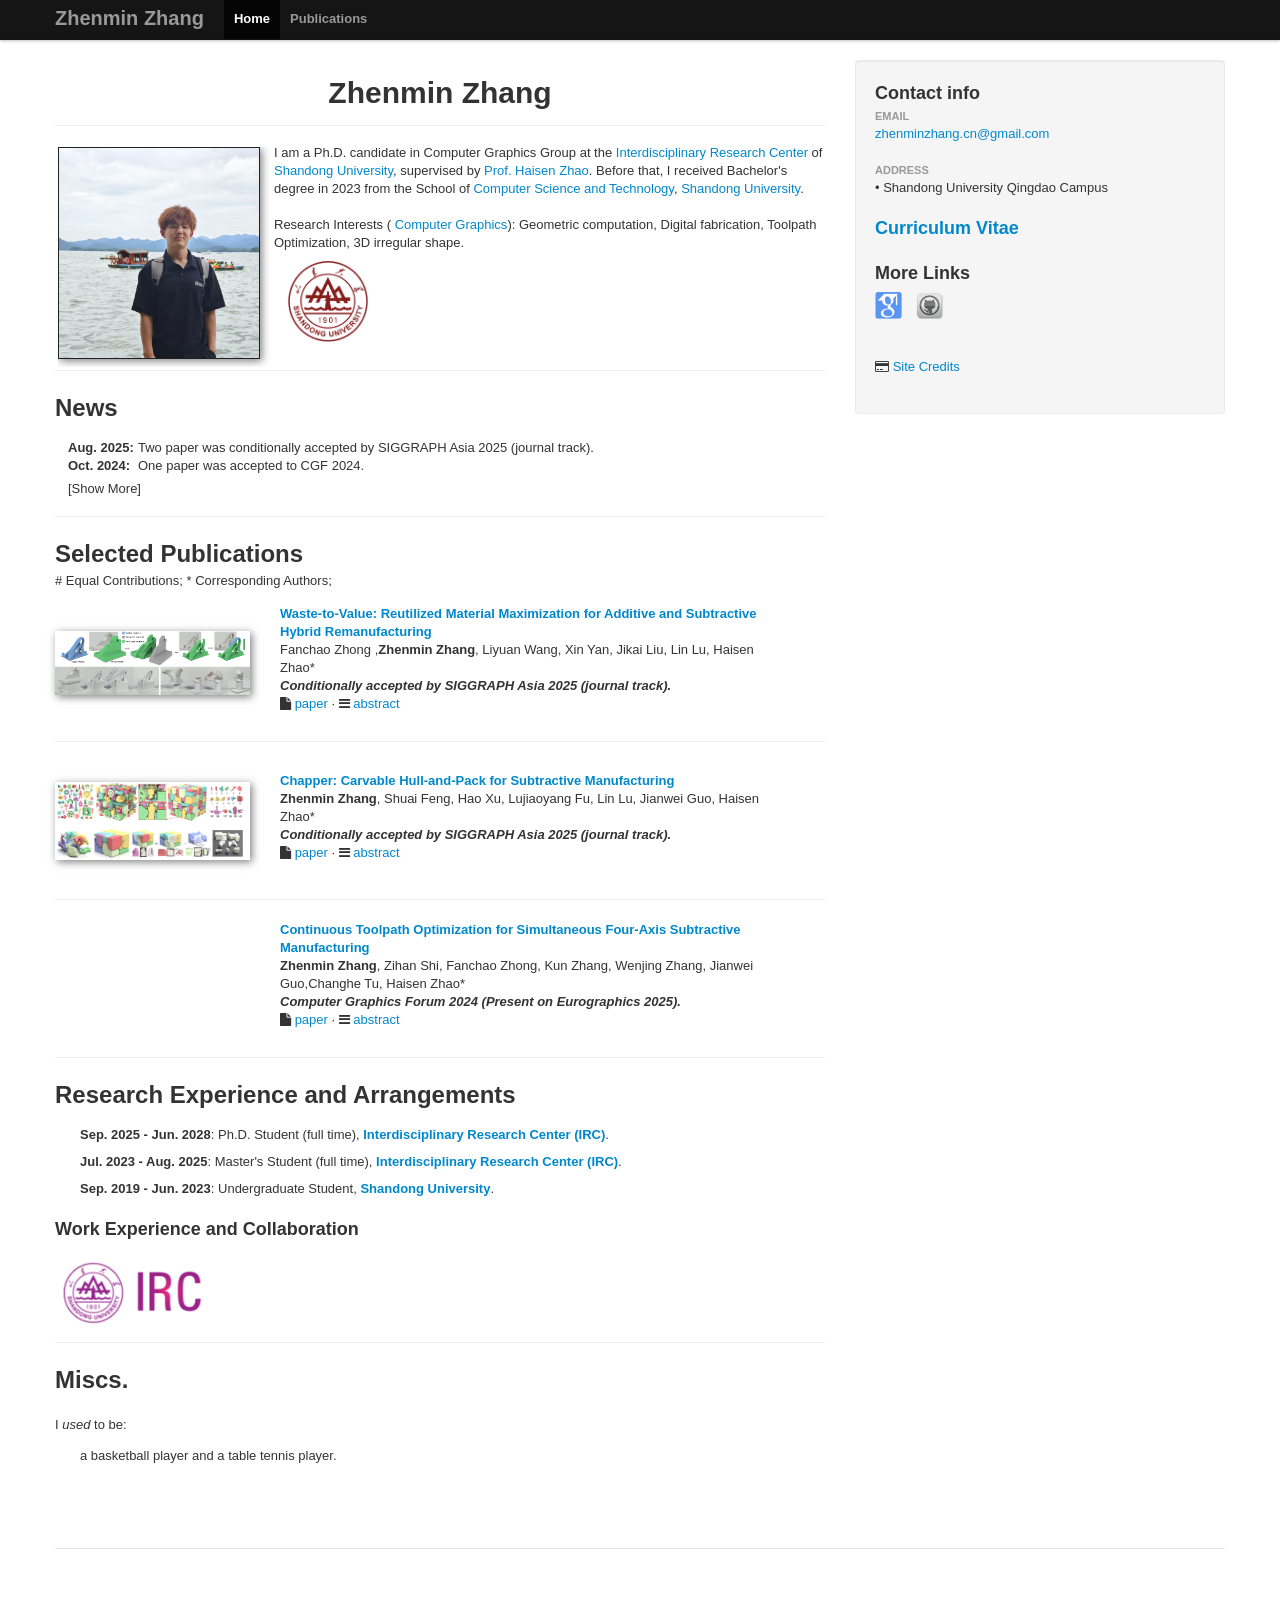
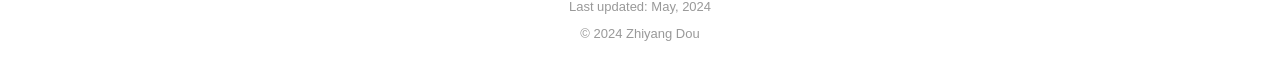
==== commit 6094fd25: "revise index and publication.html" ====
--- a/index.html
+++ b/index.html
@@ -502,8 +502,8 @@
 				<!--				</div>-->
 				<dl>
 
-					<div class="row" style="height:120px; overflow:auto;">
-						<div class="span2" style="margin-bottom: 0em;">
+					<div class="row" style="min-height:120px; overflow:auto; display: flex; align-items: center;">
+						<div class="span2">
 							<a href="https://zmzhang0.github.io/figures/25_SIGA_WastetoValue.png">
 								<img class="dropshadow pull-right" alt="" src="./figures/25_SIGA_WastetoValue.png"
 									width="" height="">
@@ -531,28 +531,18 @@
 								<!--<li><em class="fa fa-file"></em> <a href="https://www.youtube.com/watch?v=xjTVECIqZfc&feature=youtu.be">video</a></li> -->
 								<li>
 									<em class="fa fa-bars"></em>
-									<a class="toggle_text_link" onclick="javascript:toggle(scs23_HST);">abstract</a>
-									<pre id="scs23_HST" class="invisible_text">Remanufacturing effectively extends component lifespans by restoring used or end-of-life parts to like-new or even
-									superior conditions, with an emphasis on maximizing reutilized material, especially for high-cost materials. Hybrid
-									manufacturing technology combines the capabilities of additive and subtractive manufacturing, with the ability to add
-									and remove material, enabling it to remanufacture complex shapes and is increasingly being applied in remanufacturing.
-									How to effectively plan the process of additive and subtractive hybrid remanufacturing (ASHRM) to maximize material
-									reutilization has become a key focus of attention. However, current ASHRM process planning methods lack strict
-									consideration of collision-free constraints, hindering practical application. This paper introduces a computational
-									framework to tackle ASHRM process planning for general shapes with strictly considering these constraints. We separate
-									global and local collision-free constraints, employing clipping planes and graph to tackle them respectively, ultimately
-									maximizing the reutilized volume while ensuring these constraints are satisfied. Additionally, we also optimize the
-									setup of the target model that is conducive to maximizing the reutilized volume. Extensive experiments and physical
-									validations on a 5-axis hybrid manufacturing platform demonstrate the effectiveness of our method across various 3D
-									shapes, achieving an average material reutilization of 69% across 12 cases.</pre>
+									<a class="toggle_text_link" onclick="javascript:toggle(refab);">abstract</a>
+									<pre id="refab"
+										class="invisible_text">Remanufacturing effectively extends component lifespans by restoring used or end-of-life parts to like-new or even superior conditions, with an emphasis on maximizing reutilized material, especially for high-cost materials. Hybrid manufacturing technology combines the capabilities of additive and subtractive manufacturing, with the ability to add and remove material, enabling it to remanufacture complex shapes and is increasingly being applied in remanufacturing. How to effectively plan the process of additive and subtractive hybrid remanufacturing (ASHRM) to maximize material reutilization has become a key focus of attention. However, current ASHRM process planning methods lack strict consideration of collision-free constraints, hindering practical application. This paper introduces a computational framework to tackle ASHRM process planning for general shapes with strictly considering these constraints. We separate global and local collision-free constraints, employing clipping planes and graph to tackle them respectively, ultimately maximizing the reutilized volume while ensuring these constraints are satisfied. Additionally, we also optimize the setup of the target model that is conducive to maximizing the reutilized volume. Extensive experiments and physical validations on a 5-axis hybrid manufacturing platform demonstrate the effectiveness of our method across various 3D shapes, achieving an average material reutilization of 69% across 12 cases.</pre>
 								</li>
 							</ul>
 						</div>
 					</div>
-					<br>
-
-					<div class="row" style="height:120px; overflow:auto;">
-						<div class="span2" style="margin-bottom: 0em;">
+					<hr style="clear: both;">
+
+
+					<div class="row" style="min-height:120px; overflow:auto;  display: flex; align-items: center;">
+						<div class="span2">
 							<a href="https://zmzhang0.github.io/figures/25_SIGA_chapper.png">
 								<img class="dropshadow pull-right" alt="" src="./figures/25_SIGA_chapper.png" width=""
 									height="">
@@ -579,44 +569,17 @@
 								<!--<li><em class="fa fa-file"></em> <a href="https://www.youtube.com/watch?v=xjTVECIqZfc&feature=youtu.be">video</a></li> -->
 								<li>
 									<em class="fa fa-bars"></em>
-									<a class="toggle_text_link" onclick="javascript:toggle(scs23_HST);">abstract</a>
-									<pre id="scs23_HST" class="invisible_text">Tightly cutting raw materials into a set of carvable objects, known as the
-										stock cutting problem, is a necessary step in subtractive manufacturing.
-										This problem can be framed as a 3D irregular object packing task, aiming
-										to fit as many objects as possible within a predefined container. While
-										previous packing algorithms can generate dense, non-overlapping, and even
-										interlocking-free configurations, they cannot satisfy carvable constraints.
-										<br>
-										This paper introduces the carvable hull-and-pack problem, which inte-
-										grates irregular object packing with subtractive manufacturing. This problem
-										is more challenging than general 3D packing, as it requires ensuring the
-										carvability of each object and generate the disassembly sequence. To address
-										this, we first define a novel geometric hull, called carving hull, which ac-
-										counts for both the object’s shape and the cutter accessibility, constrained by
-										the real-time distribution of surrounding objects. Then we present Chapper,
-										an effective solution to co-optimize the planning of carving hull pack and
-										disassembly sequence to maximize space utilization while preserving the
-										carvable constraints. Given a raw material and a list of generic 3D objects,
-										our algorithm starts with densely packing each object into the material
-										with a pre-computed placement order, while simultaneously maintaining
-										a valid disassembly sequence. We solve the complex object-to-object and
-										cutter-to-object collisions by leveraging a discrete voxel representation. The
-										carvability of each object is also guaranteed in the packing process, where
-										we define a novel carvable metric to determine whether each object is carv-
-										able or not. Based on the packing result and the disassembly sequence, we
-										propose a clipped Voronoi-based volume decomposition method to generate
-										the actual carving hull for each object and finally create feasible cutting
-										tool paths on the carving hulls. Our approach effectively packs CAD and
-										freeform datasets, exhibiting a unique space utilization rate performance
-										compared to the alternative baseline.</pre>
+									<a class="toggle_text_link" onclick="javascript:toggle(chapper);">abstract</a>
+									<pre id="chapper"
+										class="invisible_text">Tightly cutting raw materials into a set of carvable objects, known as the stock cutting problem, is a necessary step in subtractive manufacturing. This problem can be framed as a 3D irregular object packing task, aiming to fit as many objects as possible within a predefined container. While previous packing algorithms can generate dense, non-overlapping, and even disassemblable configurations, they cannot satisfy carvable constraints. <br> This paper introduces the carvable hull-and-pack problem, which integrates irregular object packing with subtractive manufacturing. This problem is more challenging than general 3D packing, as it requires ensuring the carvability of each object and generate the disassembly sequence. To address this, we first define a novel geometric hull, called carving hull, which accounts for both the object's shape and the cutter accessibility, constrained by the real-time distribution of surrounding objects. Then we present Chapper, an effective solution to co-optimize the planning of carving hull pack and disassembly sequence to maximize space utilization while preserving the carvable constraints. Given a raw material and a list of generic 3D objects, our algorithm starts with densely packing each object into the material with a pre-computed placement order, while simultaneously maintaining a valid disassembly sequence. We solve the complex object-to-object and cutter-to-object collisions by leveraging a discrete voxel representation. The carvability of each object is also guaranteed in the packing process, where we define a novel carvable metric to determine whether each object is carvable or not. Based on the packing result and the disassembly sequence, we propose a clipped Voronoi-based volume decomposition method to generate the actual carving hull for each object and finally create feasible cutting tool paths on the carving hulls. Our approach effectively packs CAD and freeform datasets, exhibiting a unique space utilization rate performance compared to the alternative baseline.</pre>
 								</li>
 							</ul>
 						</div>
 					</div>
-					<br>
-
-					<div class="row" style="height:120px; overflow:auto;">
-						<div class="span2" style="margin-bottom: 0em;">
+					<hr style="clear: both;">
+
+					<div class="row" style="min-height:120px; overflow:auto; display: flex; align-items: center;">
+						<div class="span2">
 							<a href="https://zmzhang0.github.io/figures/24_CGF_fouraxis.png">
 								<img class="dropshadow pull-right" alt="" src="./figures/24_CGF_fouraxis.png" width=""
 									height="">
@@ -645,14 +608,13 @@
 								<!--<li><em class="fa fa-file"></em> <a href="https://www.youtube.com/watch?v=xjTVECIqZfc&feature=youtu.be">video</a></li> -->
 								<li>
 									<em class="fa fa-bars"></em>
-									<a class="toggle_text_link" onclick="javascript:toggle(scs23_HST);">abstract</a>
-									<pre id="scs23_HST"
+									<a class="toggle_text_link" onclick="javascript:toggle(fouraxis);">abstract</a>
+									<pre id="fouraxis"
 										class="invisible_text">Simultaneous four‐axis machining involves a cutter that moves in all degrees of freedom during carving. This strategy provides higher‐quality surface finishing compared to positional machining. However, it has not been well‐studied in research. In this study, we propose the first end‐to‐end computational framework to optimize the toolpath for fabricating complex models using simultaneous four‐axis subtractive manufacturing. In our technique, we first slice the input 3D model into uniformly distributed 2D layers. For each slicing layer, we perform an accessibility analysis for each intersected contour within this layer. Then, we proceed with over‐segmentation and a bottom‐up connecting process to generate a minimal number of fabricable segments. Finally, we propose post‐processing techniques to further optimize the tool directionand the transfer path between segments. Physical experiments of nine models demonstrate our significant improvements in both fabrication quality and efficiency, compared to the positional strategy and two simultaneous tool paths generated by industry‐standard CAM systems.</pre>
 								</li>
 							</ul>
 						</div>
 					</div>
-					<br>
 
 				</dl>
 
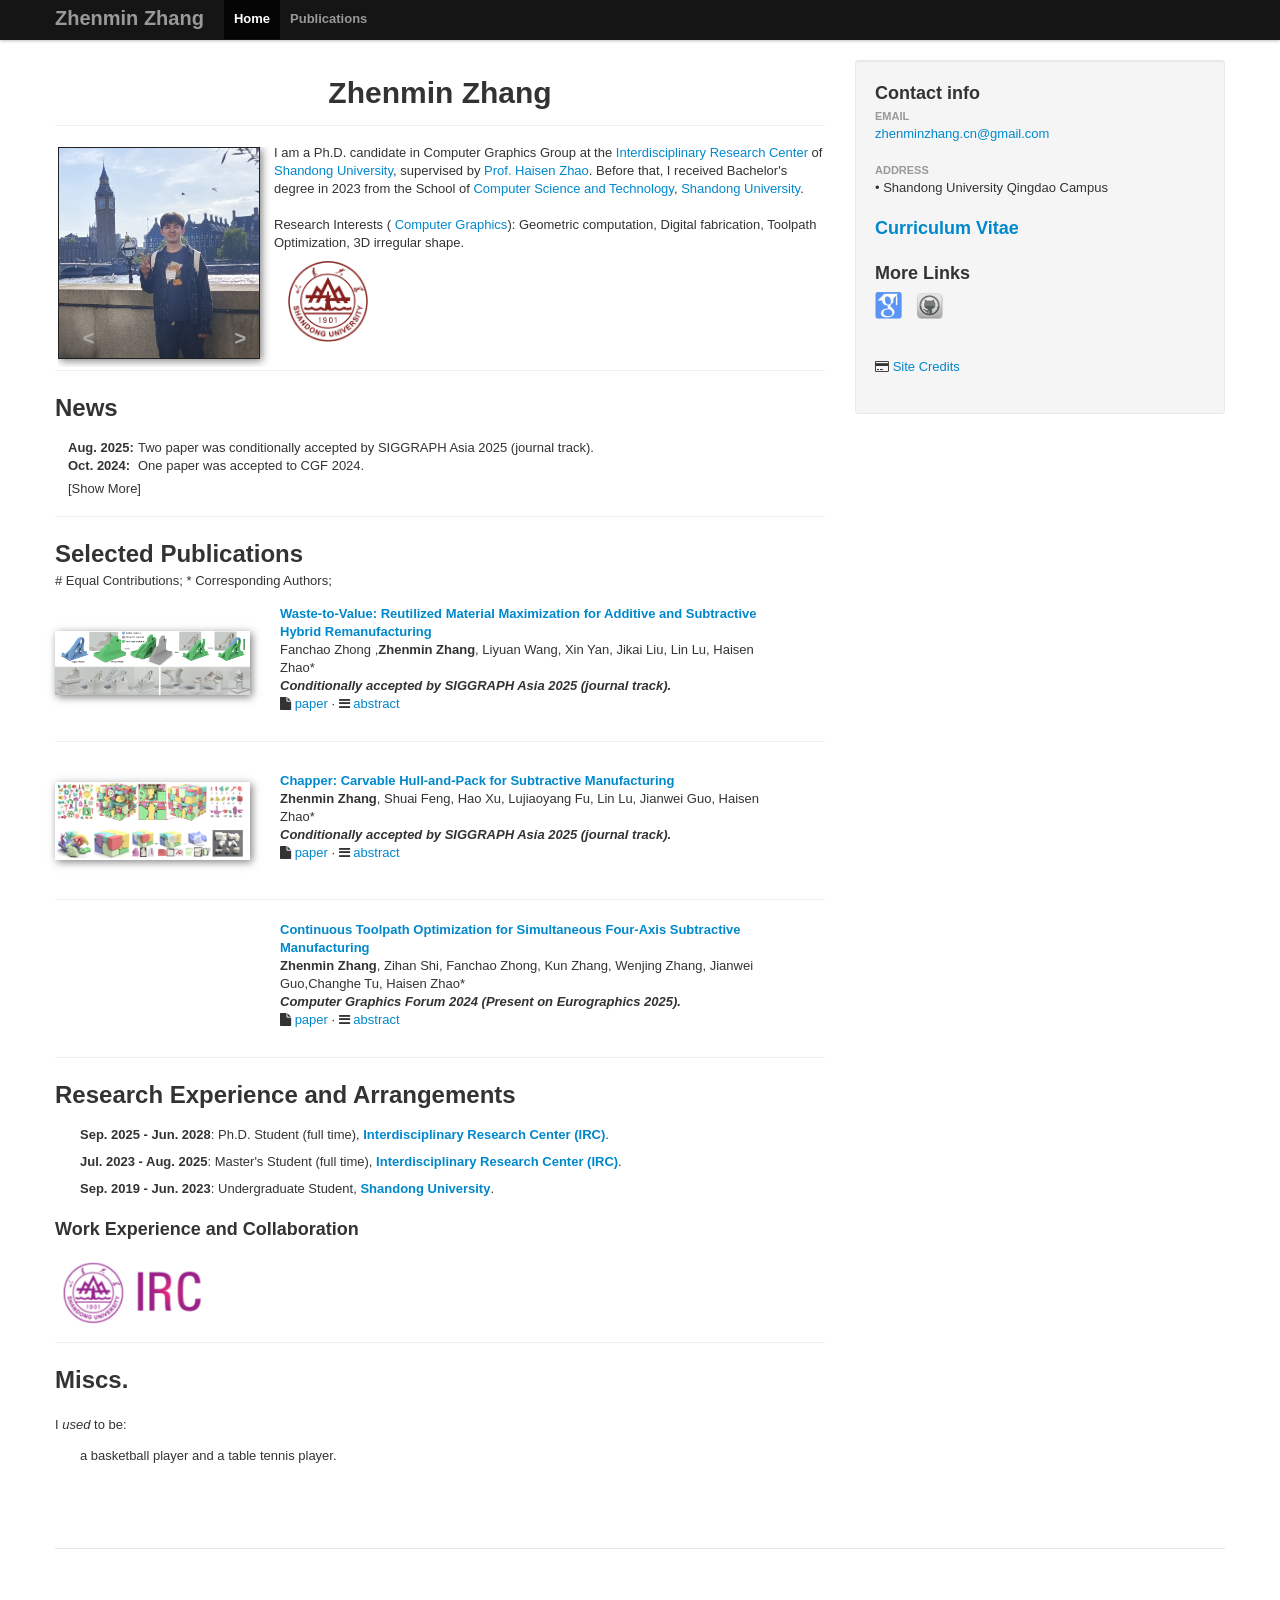
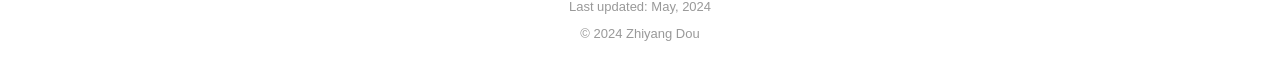
==== commit f3f1bce5: "add and revise two figures" ====
--- a/index.html
+++ b/index.html
@@ -310,13 +310,13 @@
 
 							<div class="slide">
 								<img class=" wp-image-697 alignleft dropshadow"
-									style="margin: 0 1.5em 1em 0; border: 1px solid #222;" src="./files/zhenmin.png"
+									style="margin: 0 1.5em 1em 0; border: 1px solid #222;" src="./files/zhenmin1.jpg"
 									alt="Slide 1" width="195" height="200">
 							</div>
 
 							<div class="slide">
 								<img class="wp-image-697 alignleft dropshadow"
-									style="margin: 0 -1.5em -1em 0; border: 1px solid #222;" src="./files/zhenmin.png"
+									style="margin: 0 -1.5em -1em 0; border: 1px solid #222;" src="./files/zhenmin2.jpg"
 									alt="Slide 2" width="195" height="200">
 
 							</div>
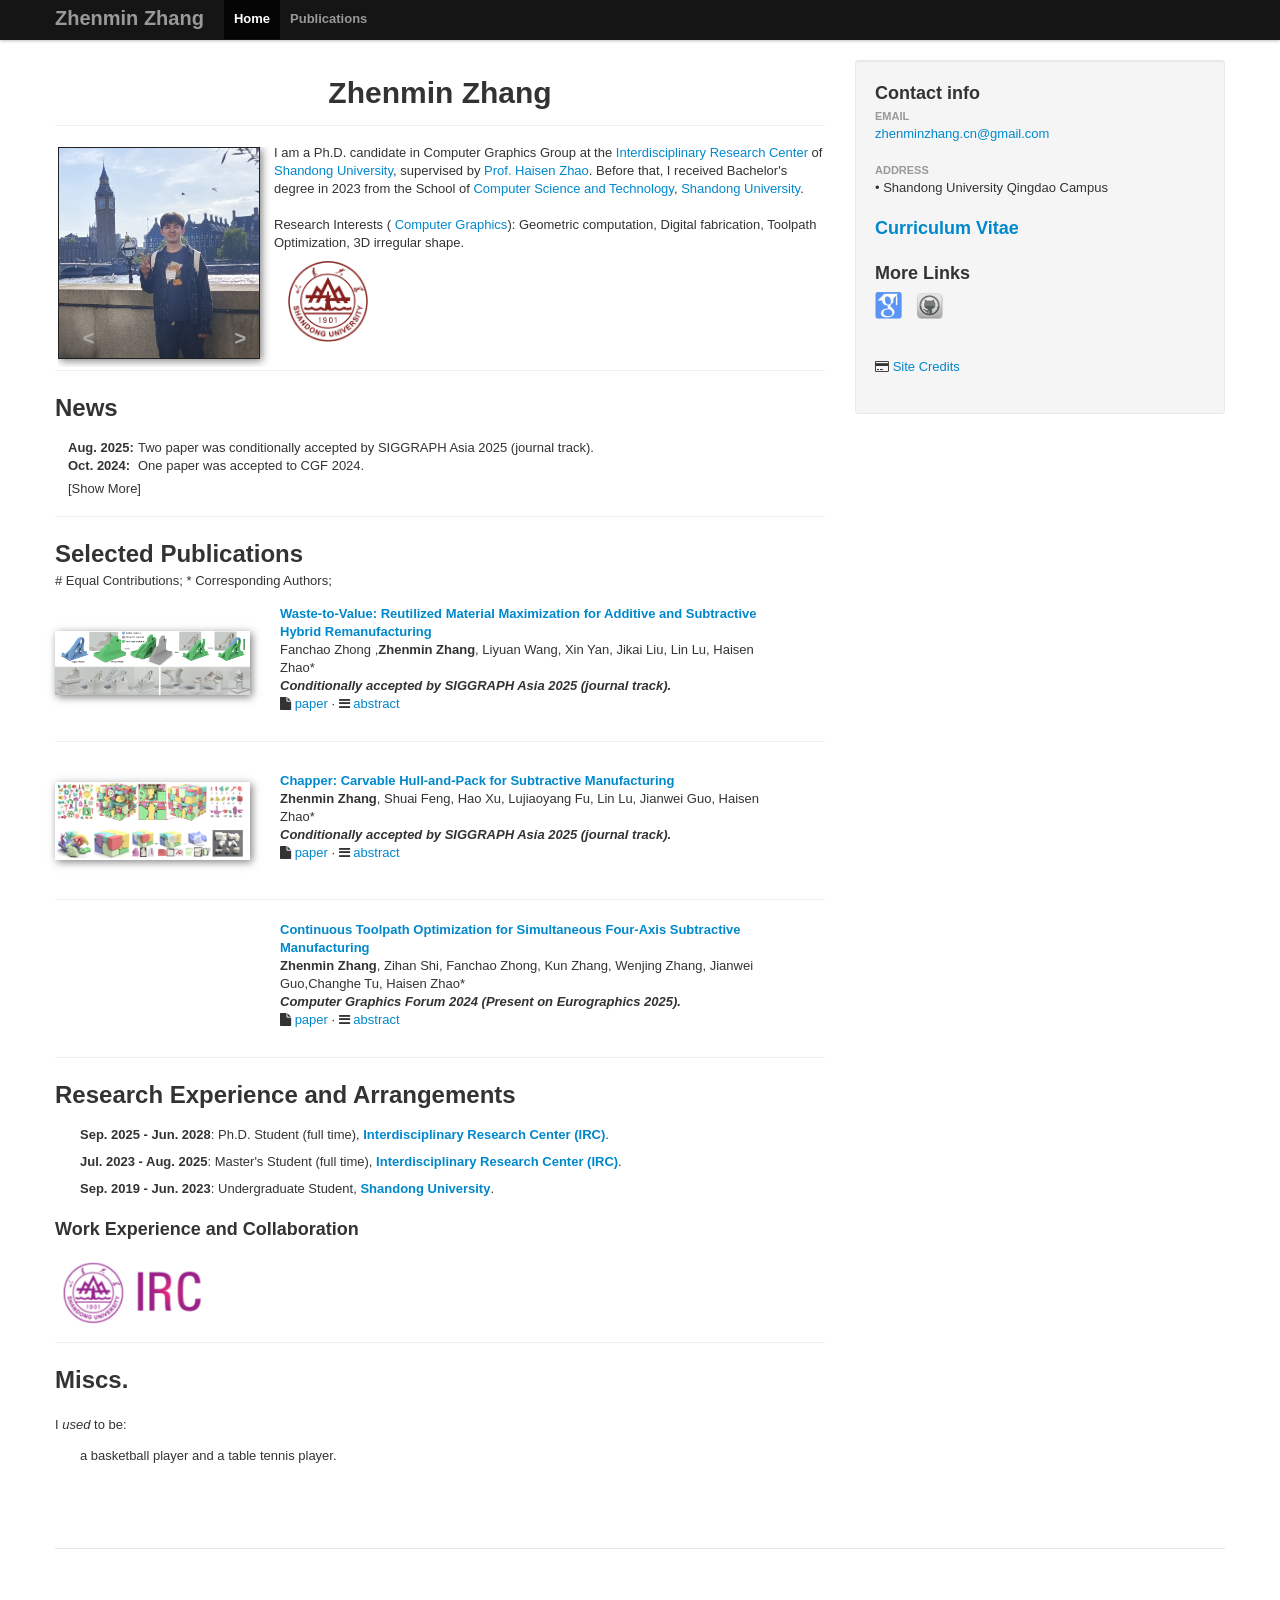
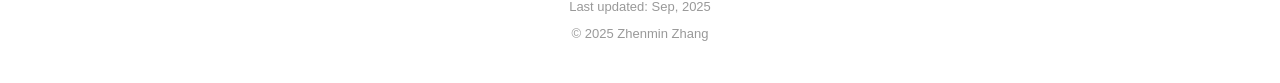
==== commit ab9a503f: "add map" ====
--- a/index.html
+++ b/index.html
@@ -1107,13 +1107,15 @@
 			<tbody>
 				<tr>
 					<td style="text-align:center">
+						<!-- 这里是 ClustrMaps 的统计地图 -->
 						<div style="display:inline-block;width:210px;">
-							<script type="text/javascript"
-								src="//rf.revolvermaps.com/0/0/7.js?i=563zgztxfth&amp;m=6&amp;c=007eff&amp;cr1=ffffff&amp;br=8&amp;sx=0"
-								async="async"></script>
-						</div>
-						<p class="copy"><small>Last updated: May, 2024</small></p>
-						<p class="copy"><small>© 2024 Zhiyang Dou</small></p>
+							<script type="text/javascript" id="clustrmaps"
+								src="https://clustrmaps.com/map_v2.js?d=0U929pFQgr9yrl3-wd-Tntw5twTIW_mBP_EPbewBOS0&cl=ffffff&w=a">
+								</script>
+						</div>
+
+						<p class="copy"><small>Last updated: Sep, 2025</small></p>
+						<p class="copy"><small>© 2025 Zhenmin Zhang</small></p>
 					</td>
 				</tr>
 
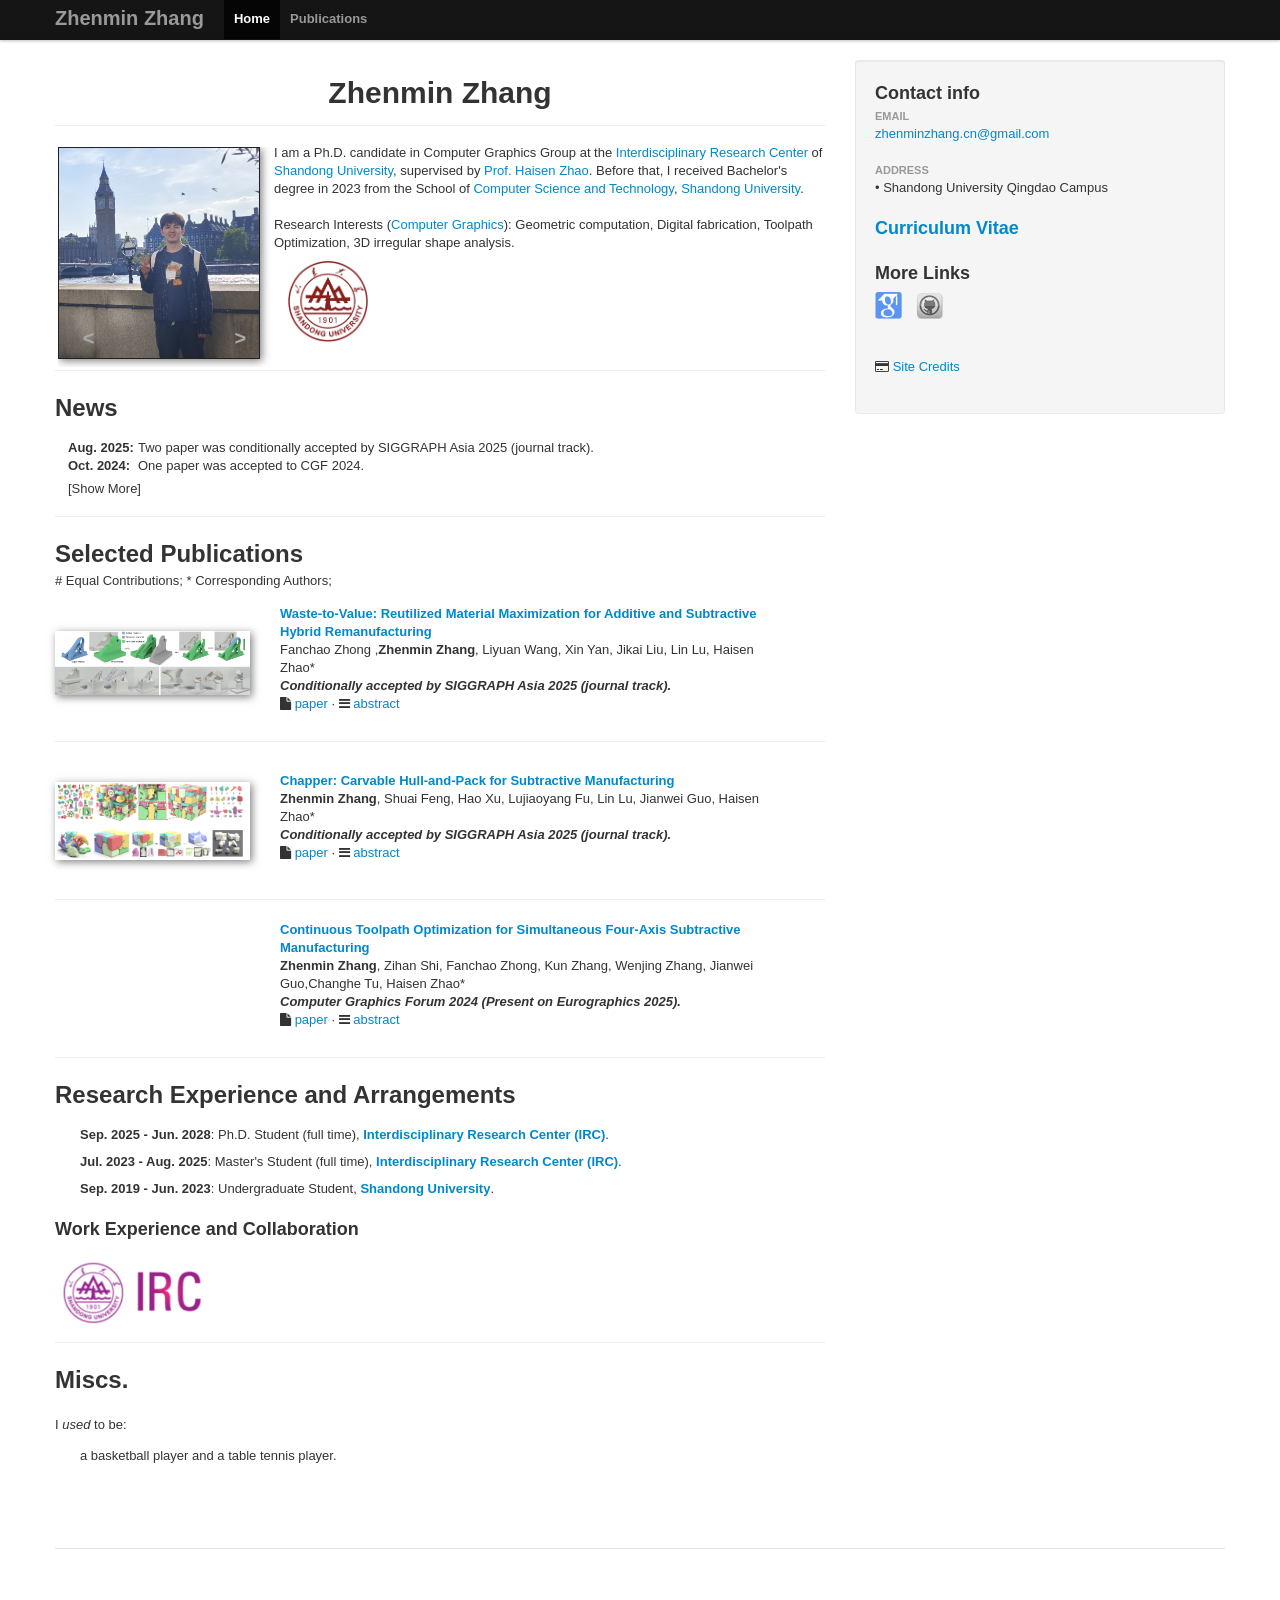
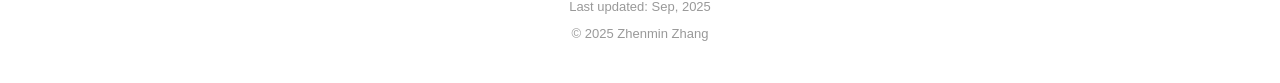
==== commit b46e3e37: "revise homepage" ====
--- a/index.html
+++ b/index.html
@@ -54,8 +54,8 @@
 			/* 通过负的 margin-left 向左移动 */
 			margin-bottom: -3px;
 			width: 200px;
-			< !-- font-weight: bold;
-			-->vertical-align: top;
+			/* font-weight: bold; */
+			vertical-align: top;
 		}
 
 		.li_content {
@@ -347,9 +347,9 @@
 							<!--					<br>-->
 							<!--				<p style="color: rgb(205,97,85)">🌟Expected graduation in 2025, open to postdoc and research scientist positions.🌟</p>-->
 							<br>
-							Research Interests (<a href="#hiddenSection" onclick="scrollToHiddenSection()">
-								Computer Graphics</a>): Geometric computation, Digital fabrication, Toolpath
-							Optimization, 3D irregular shape.
+							Research Interests (<a href="#hiddenSection" onclick="scrollToHiddenSection()">Computer
+								Graphics</a>): Geometric computation, Digital fabrication, Toolpath
+							Optimization, 3D irregular shape analysis.
 							<br>
 						</p>
 
@@ -1110,7 +1110,7 @@
 						<!-- 这里是 ClustrMaps 的统计地图 -->
 						<div style="display:inline-block;width:210px;">
 							<script type="text/javascript" id="clustrmaps"
-								src="https://clustrmaps.com/map_v2.js?d=0U929pFQgr9yrl3-wd-Tntw5twTIW_mBP_EPbewBOS0&cl=ffffff&w=a">
+								src="https://clustrmaps.com/map_v2.js?d=0U929pFQgr9yrl3-wd-Tntw5twTIW_mBP_EPbewBOS0&cl=555555&co=ffffff&w=a&t=n">
 								</script>
 						</div>
 
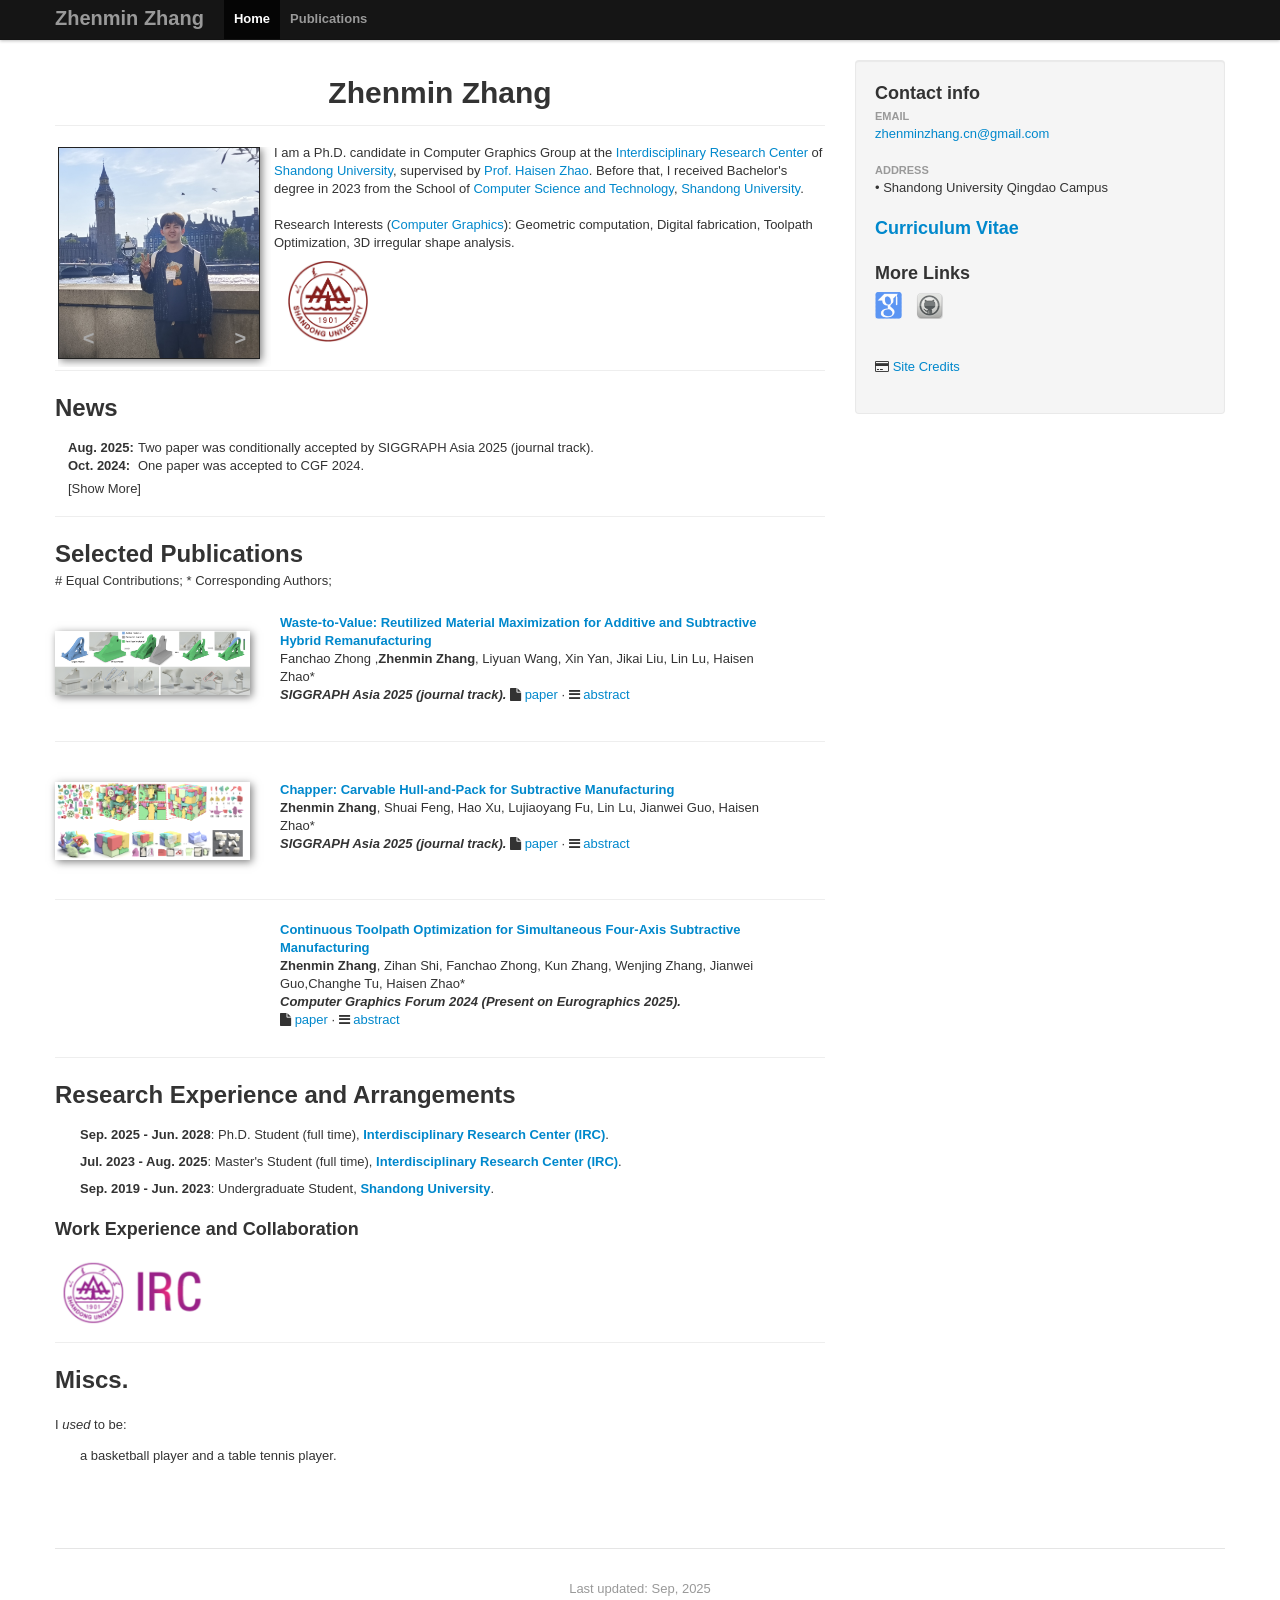
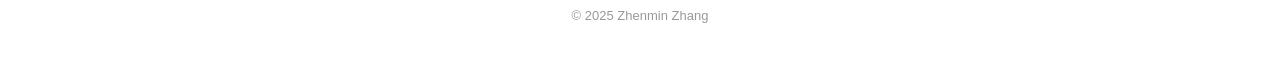
==== commit e0680c78: "update chapper" ====
--- a/index.html
+++ b/index.html
@@ -516,7 +516,7 @@
 							</a>
 							<br>Fanchao Zhong ,<strong>Zhenmin Zhang</strong>, Liyuan Wang, Xin Yan,
 							Jikai Liu, Lin Lu, Haisen Zhao*<br>
-							<em> <b>Conditionally accepted by SIGGRAPH Asia 2025 (journal track).</b></em>
+							<em> <b>SIGGRAPH Asia 2025 (journal track).</b></em>
 
 							<!--						<em>System development for close contact behavior collection.</em>-->
 							<!--						<p style="color: rgb(205,97,85)"><strong>This research has been featured in a <a href="https://www.eurekalert.org/news-releases/989780">press release</a> by <a href="https://archive.eurekalert.org/aboutus.php" >EurekAlert!</a>.</strong></p>-->
@@ -525,7 +525,8 @@
 						-->
 							<ul class="inline middot">
 								<!--							<li><em class="fa fa-file"></em> <a href="https://zmzhang0.github.io/projects/Pnas_nexus23/index.html">project page</a></li>-->
-								<li><em class="fa fa-file"></em> <a href="">paper</a></li>
+								<li><em class="fa fa-file"></em> <a
+										href="https://dl.acm.org/doi/10.1145/3763313">paper</a></li>
 								<!--							<li><em class="fa fa-file"></em> <a href="">press release</a></li>-->
 								<!-- <li><em class="fa fa-file"></em> <a href="https://github.com/Xrvitd/RFEPS">code</a></li> -->
 								<!--<li><em class="fa fa-file"></em> <a href="https://www.youtube.com/watch?v=xjTVECIqZfc&feature=youtu.be">video</a></li> -->
@@ -554,7 +555,7 @@
 							</a>
 							<br><strong>Zhenmin Zhang</strong>, Shuai Feng, Hao Xu, Lujiaoyang Fu, Lin Lu, Jianwei Guo,
 							Haisen Zhao*<br>
-							<em> <b>Conditionally accepted by SIGGRAPH Asia 2025 (journal track).</b></em>
+							<em> <b>SIGGRAPH Asia 2025 (journal track).</b></em>
 
 							<!--						<em>System development for close contact behavior collection.</em>-->
 							<!--						<p style="color: rgb(205,97,85)"><strong>This research has been featured in a <a href="https://www.eurekalert.org/news-releases/989780">press release</a> by <a href="https://archive.eurekalert.org/aboutus.php" >EurekAlert!</a>.</strong></p>-->
@@ -563,7 +564,8 @@
 	-->
 							<ul class="inline middot">
 								<!--							<li><em class="fa fa-file"></em> <a href="https://zmzhang0.github.io/projects/Pnas_nexus23/index.html">project page</a></li>-->
-								<li><em class="fa fa-file"></em> <a href="">paper</a></li>
+								<li><em class="fa fa-file"></em> <a
+										href="https://dl.acm.org/doi/10.1145/3763314">paper</a></li>
 								<!--							<li><em class="fa fa-file"></em> <a href="">press release</a></li>-->
 								<!-- <li><em class="fa fa-file"></em> <a href="https://github.com/Xrvitd/RFEPS">code</a></li> -->
 								<!--<li><em class="fa fa-file"></em> <a href="https://www.youtube.com/watch?v=xjTVECIqZfc&feature=youtu.be">video</a></li> -->
@@ -1108,11 +1110,11 @@
 				<tr>
 					<td style="text-align:center">
 						<!-- 这里是 ClustrMaps 的统计地图 -->
-						<div style="display:inline-block;width:210px;">
+						<!-- <div style="display:inline-block;width:210px;">
 							<script type="text/javascript" id="clustrmaps"
 								src="https://clustrmaps.com/map_v2.js?d=0U929pFQgr9yrl3-wd-Tntw5twTIW_mBP_EPbewBOS0&cl=555555&co=ffffff&w=a&t=n">
 								</script>
-						</div>
+						</div> -->
 
 						<p class="copy"><small>Last updated: Sep, 2025</small></p>
 						<p class="copy"><small>© 2025 Zhenmin Zhang</small></p>
